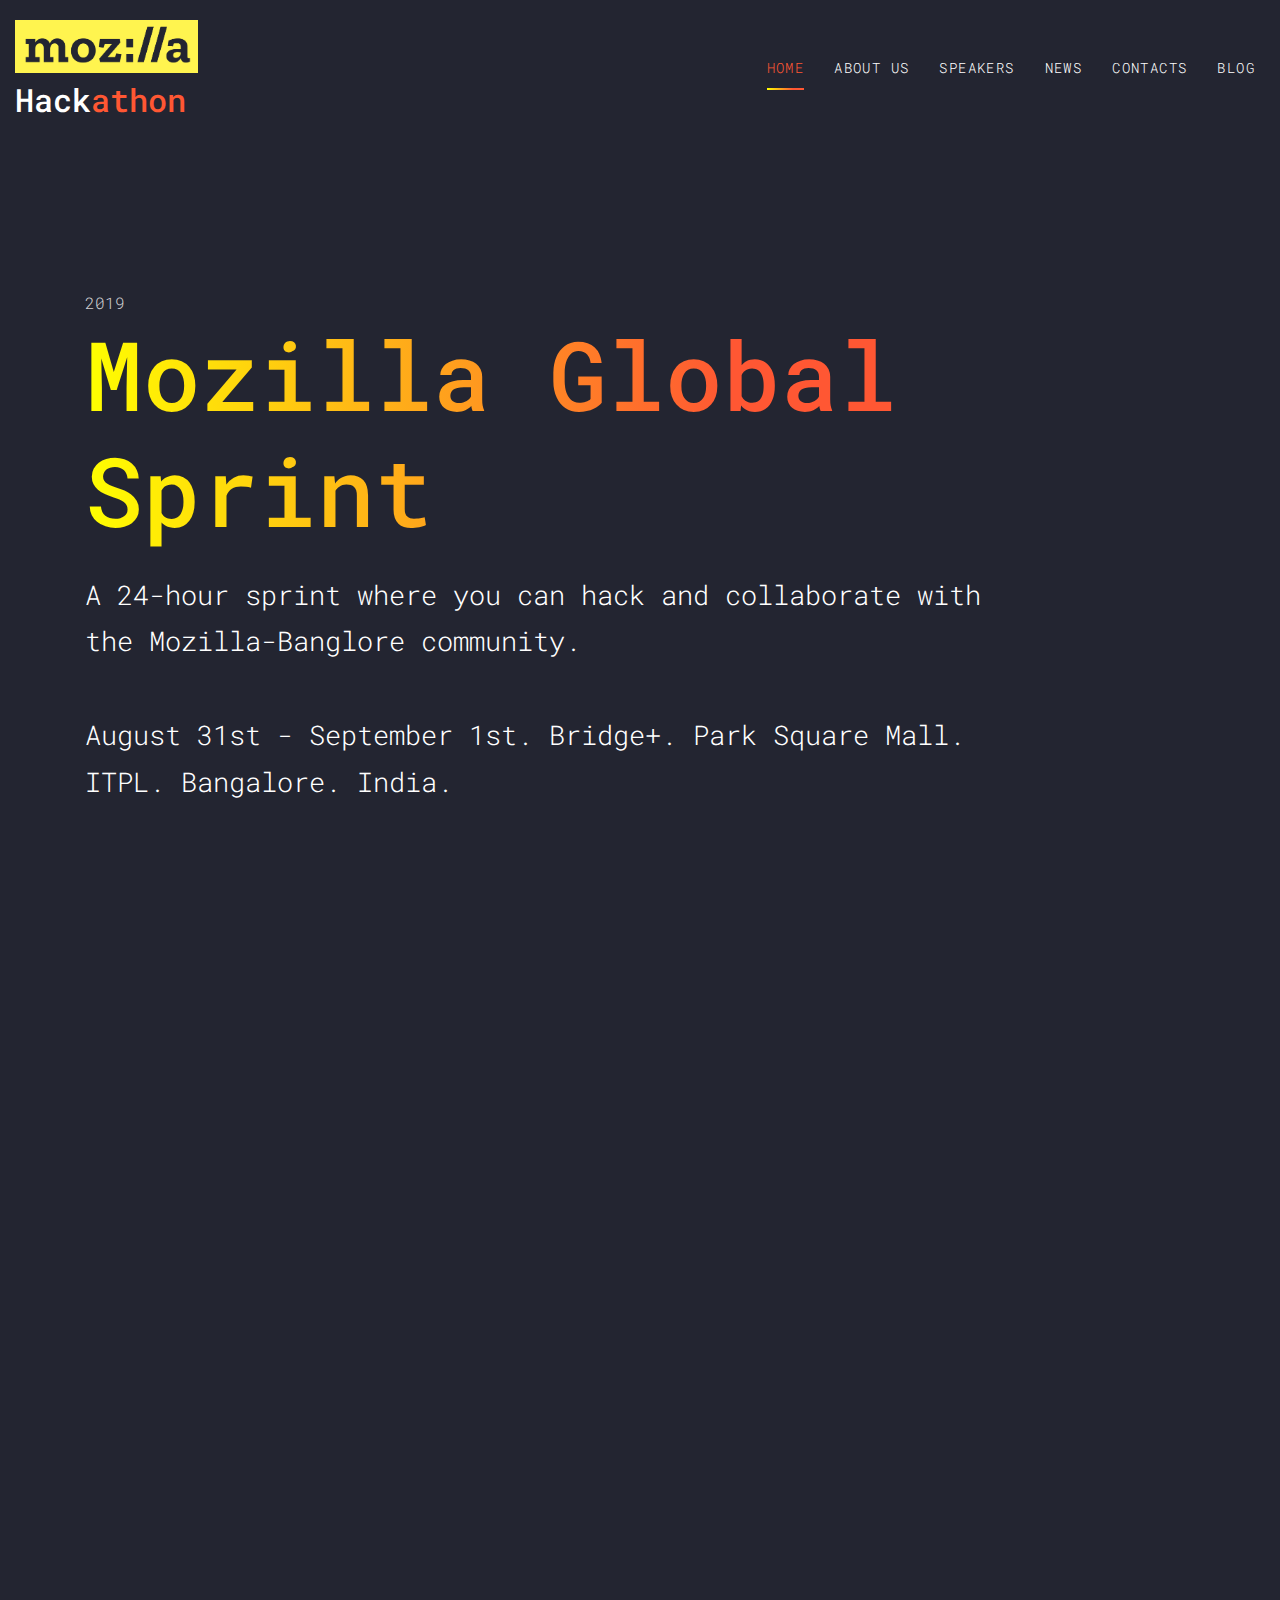
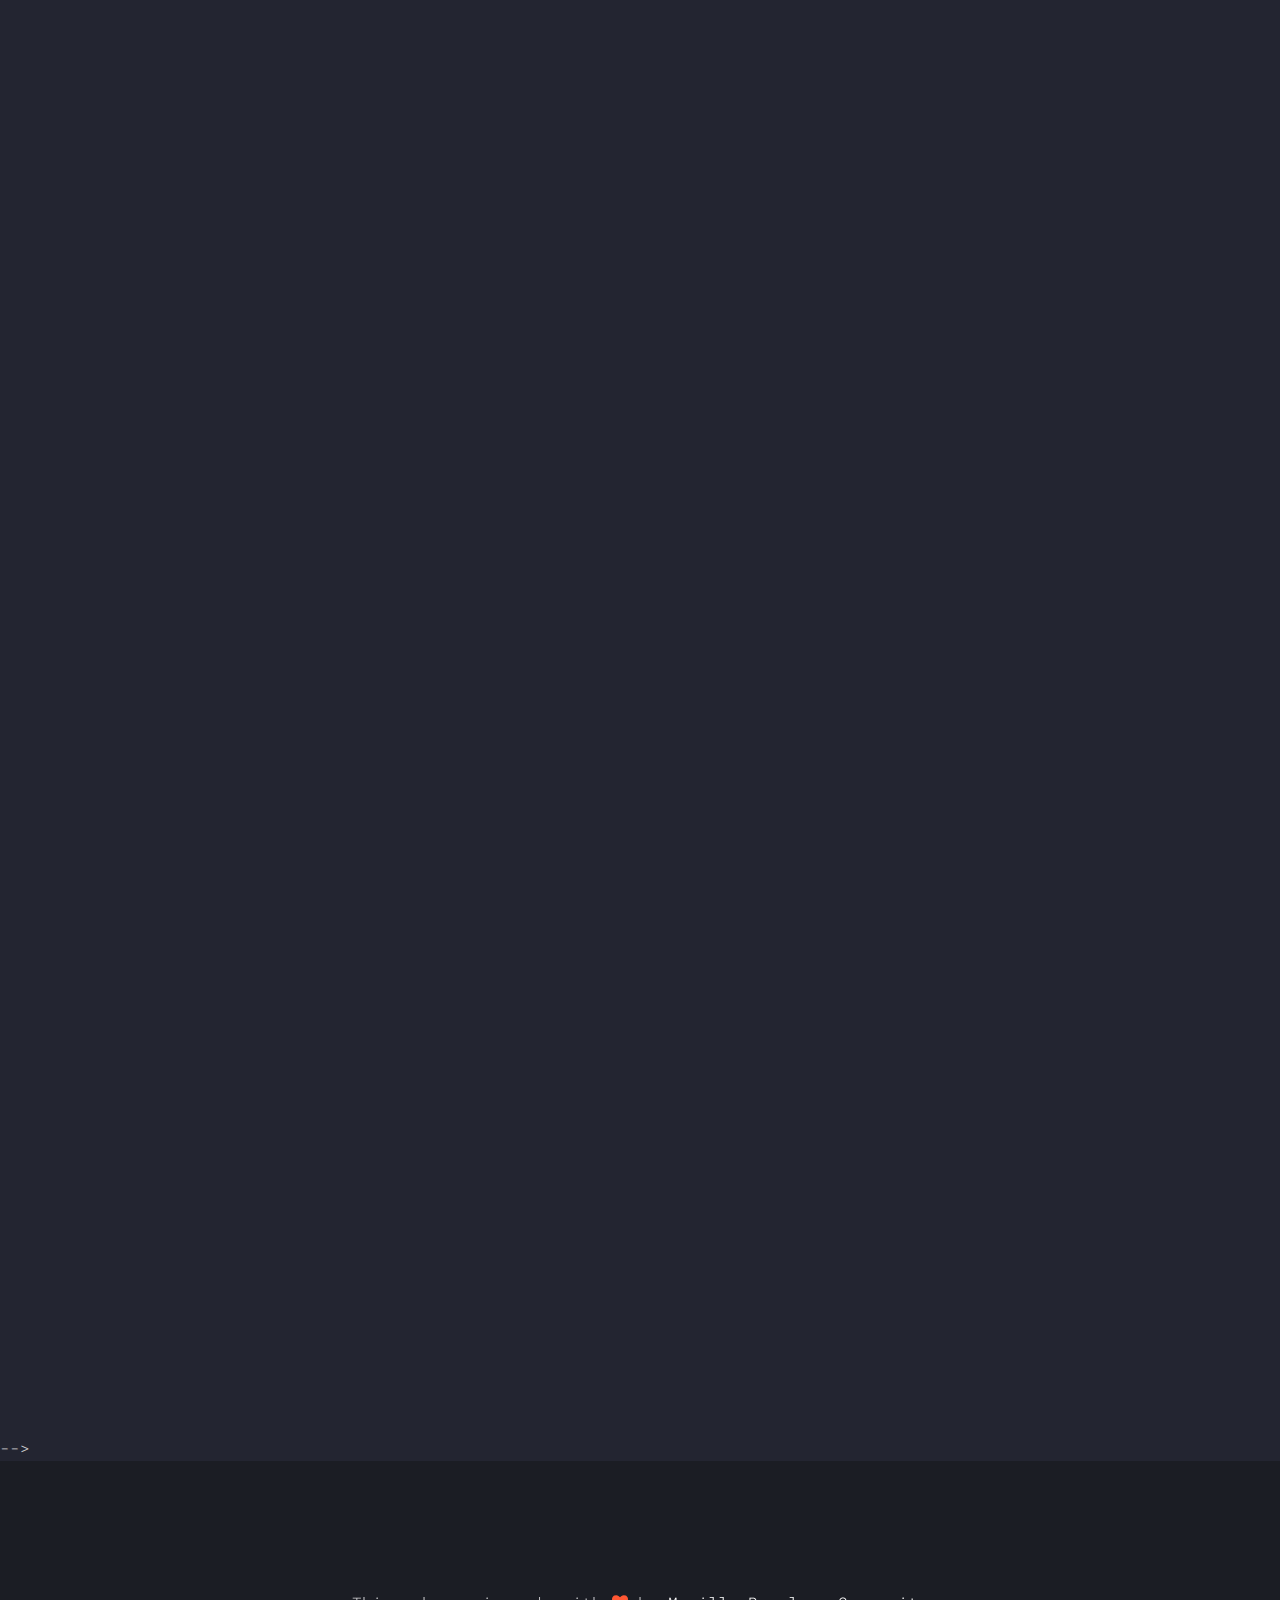
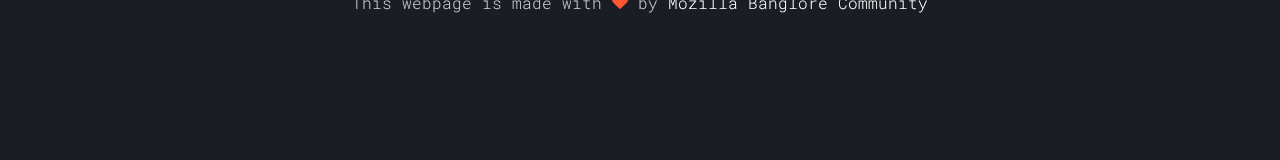
==== index.html @ 9e43b541 "ini" ====
<!DOCTYPE html>
<html lang="en">
  <head>
    <title>Mozilla Global Sprint &mdash; 19</title>
    <meta charset="utf-8">
    <meta name="viewport" content="width=device-width, initial-scale=1, shrink-to-fit=no">

    <link href="https://fonts.googleapis.com/css?family=Roboto+Mono" rel="stylesheet">
    <link rel="stylesheet" href="fonts/icomoon/style.css">
    <link rel="stylesheet" href="css/bootstrap.min.css">
    <link rel="stylesheet" href="css/magnific-popup.css">
    <link rel="stylesheet" href="css/jquery-ui.css">
    <link rel="stylesheet" href="css/owl.carousel.min.css">
    <link rel="stylesheet" href="css/owl.theme.default.min.css">
    <link rel="stylesheet" href="css/bootstrap-datepicker.css">
    <link rel="stylesheet" href="fonts/flaticon/font/flaticon.css">
    <link rel="stylesheet" href="css/aos.css">
    <link rel="icon" href="./images/favicon.png" type="image/png" sizes="16x16">
    <link rel="stylesheet" href="css/style.css">
  </head>
  <body>
  
  <div class="site-wrap">

    <div class="site-mobile-menu">
      <div class="site-mobile-menu-header">
        <div class="site-mobile-menu-close mt-3">
          <span class="icon-close2 js-menu-toggle"></span>
        </div>
      </div>
      <div class="site-mobile-menu-body"></div>
    </div>
    
    <header class="site-navbar py-3" role="banner">
      <div class="container-fluid">
        <div class="row align-items-center">
          <div class="col-11 col-xl-2">
              <h1 class="mb-0"><a href="index.html" class="text-white h2 mb-0"><img src="images/moz-logo2.png" alt="Mozilla" class="img-fluid"> </a></h1>  <h1 class="mb-0"><a href="index.html" class="text-white h2 mb-0">Hack<span class="text-primary">athon</span> </a></h1>
          </div>
          <div class="col-12 col-md-10 d-none d-xl-block">
            <nav class="site-navigation position-relative text-right" role="navigation">
              <ul class="site-menu js-clone-nav mx-auto d-none d-lg-block">
                <li class="active"><a href="index.html">Home</a></li>
                <li><a href="about.html">About Us</a></li>
                <li><a href="speakers.html">Speakers</a></li>
                <li><a href="news.html">News</a></li> 
                <li><a href="contact.html">Contacts</a></li>
                <li><a href="https://medium.com/mozilla-india">Blog</a></li>
              </ul>
            </nav>
          </div>
          <div class="d-inline-block d-xl-none ml-md-0 mr-auto py-3" style="position: relative; top: 3px;"><a href="#" class="site-menu-toggle js-menu-toggle text-white"><span class="icon-menu h3"></span></a></div>
          </div>
        </div>
      </div>
    </header>

    <div class="site-section site-hero">
      <div class="container">
        <div class="row align-items-center">
          <div class="col-md-10">
            <span class="d-block mb-3 caption" data-aos="fade-up" data-aos-delay="100"></span> 2019</span>
            <h1 class="d-block mb-4" data-aos="fade-up" data-aos-delay="200">Mozilla Global Sprint</h1>
            <span class="d-block mb-5 caption" data-aos="fade-up" data-aos-delay="300">A 24-hour sprint where you can hack and collaborate with the Mozilla-Banglore community.</span>
            <span class="d-block mb-5 caption" data-aos="fade-up" data-aos-delay="300">August 31st - September 1st. Bridge+. Park Square Mall. ITPL. Bangalore. India. </a></span>
            <!-- <a href="#" class="btn-custom" data-aos="fade-up" data-aos-delay="400"><span>Buy Tickets</span></a> -->
          </div>
        </div>
      </div>
    </div>

    
    <div class="site-section">
        <div class="container">
          <div class="row mb-5">
            <div class="col-lg-4" data-aos="fade-up" data-aos-delay="100">
              <div class="site-section-heading">
                <h2>About Event</h2>
              </div>
            </div>
            <div class="col-lg-10 mt-5 pl-lg-5" data-aos="fade-up" data-aos-delay="200">
              <br><br><br>
              <p>
                  Mozilla’s annual Global Sprint, a two-day worldwide distributed hackathon for open-source projects, is a great opportunity for communities of all kinds to learn open practices, collaborate, and grow together.   
                  At the Sprint, all are welcome, from every skill level and background — from designers, engineers, and educators to activists, researchers, and artists.</p>
            </div>
          </div>
        </div>
      </div>

    <div class="site-section">
      <div class="container">
        <div class="row mb-5">
          <div class="col-lg-4" data-aos="fade-up" data-aos-delay="100">
            <div class="site-section-heading">
              <h2>Speakers</h2>
            </div>
          </div>
          <div class="col-lg-10 mt-5 pl-lg-5" data-aos="fade-up" data-aos-delay="200">
            <p>Coming Soon.</p>
          </div>
        </div>

        <!-- <div class="row align-items-center speaker">
          <div class="col-lg-6 mb-5 mb-lg-0" data-aos="fade" data-aos-delay="100">
            <img src="images/person_1.jpg" alt="Image" class="img-fluid">
          </div>
          <div class="col-lg-6 ml-auto">
            <h2 class="text-white mb-4 name" data-aos="fade-right" data-aos-delay="200">Emely Peters</h2>
            <div class="bio pl-lg-5">
              <span class="text-uppercase text-primary d-block mb-3" data-aos="fade-right" data-aos-delay="300">Web Designer</span>
              <p class="mb-4" data-aos="fade-right" data-aos-delay="400">Lorem ipsum dolor sit amet consectetur adipisicing elit. Natus error deleniti dolores necessitatibus eligendi. Nesciunt repellendus ab voluptatibus. Minima architecto impedit eaque molestiae dicta quam. Cum ducimus. Culpa distinctio aperiam</p>
              <p data-aos="fade-right" data-aos-delay="500">
                Follow Emely &mdash;
                <a href="#" class="p-2"><span class="icon-facebook"></span></a>
                <a href="#" class="p-2"><span class="icon-twitter"></span></a>
                <a href="#" class="p-2"><span class="icon-github"></span></a>
              </p>
            </div>
          </div>
        </div>

        <div class="row align-items-center speaker">
          <div class="col-lg-6 mb-5 mb-lg-0 order-lg-2" data-aos="fade" data-aos-delay="100">
            <img src="images/person_2.jpg" alt="Image" class="img-fluid">
          </div>
          <div class="col-lg-6 ml-auto order-lg-1">
            <h2 class="text-white mb-4 name" data-aos="fade-left" data-aos-delay="200">Alex Anchor</h2>
            <div class="bio pr-lg-5">
              <span class="text-uppercase text-primary d-block mb-3" data-aos="fade-left" data-aos-delay="300">Web Designer</span>
              <p class="mb-4" data-aos="fade-left" data-aos-delay="400">Lorem ipsum dolor sit amet consectetur adipisicing elit. Natus error deleniti dolores necessitatibus eligendi. Nesciunt repellendus ab voluptatibus. Minima architecto impedit eaque molestiae dicta quam. Cum ducimus. Culpa distinctio aperiam</p>
              <p data-aos="fade-left" data-aos-delay="500">
                Follow Alex &mdash;
                <a href="#" class="p-2"><span class="icon-facebook"></span></a>
                <a href="#" class="p-2"><span class="icon-twitter"></span></a>
                <a href="#" class="p-2"><span class="icon-github"></span></a>
              </p>
            </div>
          </div>
        </div>

        <div class="row align-items-center speaker">
          <div class="col-lg-6 mb-5 mb-lg-0" data-aos="fade" data-aos-delay="100">
            <img src="images/person_3.jpg" alt="Image" class="img-fluid">
          </div>
          <div class="col-lg-6 ml-auto">
            <h2 class="text-white mb-4 name" data-aos="fade-right" data-aos-delay="200">Aaron Thomas</h2>
            <div class="bio pl-lg-5">
              <span class="text-uppercase text-primary d-block mb-3" data-aos="fade-right" data-aos-delay="300">Web Designer</span>
              <p class="mb-4" data-aos="fade-right" data-aos-delay="400">Lorem ipsum dolor sit amet consectetur adipisicing elit. Natus error deleniti dolores necessitatibus eligendi. Nesciunt repellendus ab voluptatibus. Minima architecto impedit eaque molestiae dicta quam. Cum ducimus. Culpa distinctio aperiam</p>
              <p data-aos="fade-right" data-aos-delay="500">
                Follow Aaron &mdash;
                <a href="#" class="p-2"><span class="icon-facebook"></span></a>
                <a href="#" class="p-2"><span class="icon-twitter"></span></a>
                <a href="#" class="p-2"><span class="icon-github"></span></a>
              </p>
            </div>
          </div>
        </div>

      
        <div class="row align-items-center speaker">
          <div class="col-lg-6 mb-5 mb-lg-0 order-lg-2" data-aos="fade" data-aos-delay="100">
            <img src="images/person_4.jpg" alt="Image" class="img-fluid">
          </div>
          <div class="col-lg-6 ml-auto order-lg-1">
            <h2 class="text-white mb-4 name" data-aos="fade-left" data-aos-delay="200">Chris Mathews</h2>
            <div class="bio pr-lg-5">
              <span class="text-uppercase text-primary d-block mb-3" data-aos="fade-left" data-aos-delay="300">Web Designer</span>
              <p class="mb-4" data-aos="fade-left" data-aos-delay="400">Lorem ipsum dolor sit amet consectetur adipisicing elit. Natus error deleniti dolores necessitatibus eligendi. Nesciunt repellendus ab voluptatibus. Minima architecto impedit eaque molestiae dicta quam. Cum ducimus. Culpa distinctio aperiam</p>
              <p data-aos="fade-left" data-aos-delay="500">
                Follow Chris &mdash;
                <a href="#" class="p-2"><span class="icon-facebook"></span></a>
                <a href="#" class="p-2"><span class="icon-twitter"></span></a>
                <a href="#" class="p-2"><span class="icon-github"></span></a>
              </p>
            </div>
          </div>
        </div> -->

        
      </div>
    </div>


    
    <!-- <div class="site-section">
      <div class="container">
        <div class="row mb-5">
          <div class="col-lg-4" data-aos="fade-up">
            <div class="site-section-heading">
              <h2>Programs</h2>
            </div>
          </div>
          <div class="col-lg-6 mt-5 pl-lg-5" data-aos="fade-up" data-aos-delay="100">
            <p>Lorem ipsum dolor sit amet consectetur adipisicing elit. Natus error deleniti dolores necessitatibus eligendi. Nesciunt repellendus ab voluptatibus.</p>
          </div>
        </div>

        <div class="row align-items-stretch program">
          <div class="col-12 border-top border-bottom py-5" data-aos="fade" data-aos-delay="200">
            <div class="row align-items-stretch">
              <div class="col-md-3 text-white mb-3 mb-md-0"><span class="h4">8:00</span> <span>AM</span></div>
              <div class="col-md-9">
                <h2 class="text-white">Design your open source strategy</h2>
                <span>Chris Mathews</span>
              </div>
            </div>
          </div>

          <div class="col-12 border-bottom py-5" data-aos="fade" data-aos-delay="300">
            <div class="row align-items-stretch">
              <div class="col-md-3 text-white mb-3 mb-md-0"><span class="h4">9:30</span> <span>AM</span></div>
              <div class="col-md-9">
                <h2 class="text-white">Design your open source strategy</h2>
                <span>Chris Mathews</span>
              </div>
            </div>
          </div>

          <div class="col-12 border-bottom py-5" data-aos="fade" data-aos-delay="400">
            <div class="row align-items-stretch">
              <div class="col-md-3 text-white mb-3 mb-md-0"><span class="h4">10:30</span> <span>AM</span></div>
              <div class="col-md-9">
                <h2 class="text-white">Design your open source strategy</h2>
                <span>Chris Mathews</span>
              </div>
            </div>
          </div>

          <div class="col-12 border-bottom py-5" data-aos="fade" data-aos-delay="500">
            <div class="row align-items-stretch">
              <div class="col-md-3 text-white mb-3 mb-md-0"><span class="h4">10:45</span> <span>NOON</span></div>
              <div class="col-md-9">
                <h2 class="text-white">Break With Snacks</h2>
              </div>
            </div>
          </div>

          <div class="col-12 border-bottom py-5" data-aos="fade" data-aos-delay="600">
            <div class="row align-items-stretch">
              <div class="col-md-3 text-white mb-3 mb-md-0"><span class="h4">11:30</span> <span>AM</span></div>
              <div class="col-md-9">
                <h2 class="text-white">Design your open source strategy</h2>
                <span>Chris Mathews</span>
              </div>
            </div>
          </div>

          <div class="col-12 border-bottom py-5" data-aos="fade" data-aos-delay="700">
            <div class="row align-items-stretch">
              <div class="col-md-3 text-white mb-3 mb-md-0"><span class="h4">12:00</span> <span>NOON</span></div>
              <div class="col-md-9">
                <h2 class="text-white">Break For Lunch</h2>
              </div>
            </div>
          </div>


        </div>
      </div>
    </div> -->

    <div class="site-section">
      <div class="container">
        <div class="row mb-5">
          <div class="col-lg-4 ">
            <div class="site-section-heading" data-aos="fade-up">
              <h2>Sponsors</h2>
            </div>
          </div>
          <div class="col-lg-10 mt-5 pl-lg-5" data-aos="fade-up" data-aos-delay="100">
            <p>Coming Soon. Wish to sponser? Fill the form below.</p>
          </div>
        </div>
        <!-- <div class="row mb-5">
          <div class="col-md-6 col-lg-4 mb-5 mb-lg-0" data-aos="fade" data-aos-delay="200">
            <img src="images/logo_1.png" alt="Image" class="img-fluid">
          </div>
          <div class="col-md-6 col-lg-4 mb-5 mb-lg-0" data-aos="fade" data-aos-delay="300">
            <img src="images/logo_2.png" alt="Image" class="img-fluid">
          </div>
          <div class="col-md-6 col-lg-4 mb-5 mb-lg-0" data-aos="fade" data-aos-delay="400">
            <img src="images/logo_3.png" alt="Image" class="img-fluid">
          </div>

          <div class="col-md-6 col-lg-4 mb-5 mb-lg-0" data-aos="fade" data-aos-delay="500">
            <img src="images/logo_4.png" alt="Image" class="img-fluid">
          </div>
          <div class="col-md-6 col-lg-4 mb-5 mb-lg-0" data-aos="fade" data-aos-delay="600">
            <img src="images/logo_5.png" alt="Image" class="img-fluid">
          </div>
          <div class="col-md-6 col-lg-4 mb-5 mb-lg-0" data-aos="fade" data-aos-delay="700">
            <img src="images/logo_6.png" alt="Image" class="img-fluid">
          </div> -->

        </div>

        <div class="row" data-aos="fade-up" data-aos-delay="500">
          <div class="col-12 text-center pt-5">
            <a href="" class="btn-custom" data-aos="fade-up" data-aos-delay="800"><span>Coming Soon!</span></a>
          </div>
        </div>
      </div>
    </div>

    <!-- <div class="site-section">
      <div class="container">
        <div class="row mb-5">
          <div class="col-lg-4 ">
            <div class="site-section-heading" data-aos="fade-up">
              <h2>Volunteer</h2>
            </div>
          </div>
          <div class="col-lg-10 mt-5 pl-lg-5" data-aos="fade-up" data-aos-delay="100">
            <p>Interested in volunteering? Just fill the form.</p>
          </div>
        </div>
        <!-- <div class="row mb-5">
          <div class="col-md-6 col-lg-4 mb-5 mb-lg-0" data-aos="fade" data-aos-delay="200">
            <img src="images/logo_1.png" alt="Image" class="img-fluid">
          </div>
          <div class="col-md-6 col-lg-4 mb-5 mb-lg-0" data-aos="fade" data-aos-delay="300">
            <img src="images/logo_2.png" alt="Image" class="img-fluid">
          </div>
          <div class="col-md-6 col-lg-4 mb-5 mb-lg-0" data-aos="fade" data-aos-delay="400">
            <img src="images/logo_3.png" alt="Image" class="img-fluid">
          </div>

          <div class="col-md-6 col-lg-4 mb-5 mb-lg-0" data-aos="fade" data-aos-delay="500">
            <img src="images/logo_4.png" alt="Image" class="img-fluid">
          </div>
          <div class="col-md-6 col-lg-4 mb-5 mb-lg-0" data-aos="fade" data-aos-delay="600">
            <img src="images/logo_5.png" alt="Image" class="img-fluid">
          </div>
          <div class="col-md-6 col-lg-4 mb-5 mb-lg-0" data-aos="fade" data-aos-delay="700">
            <img src="images/logo_6.png" alt="Image" class="img-fluid">
          </div> -->

        </div>

        <div class="row" data-aos="fade-up" data-aos-delay="500">
          <div class="col-12 text-center pt-5">
            <a href="https://www.cognitoforms.com/IIITHyderabad2/VolunteerFormInternetHealthSprint19" class="btn-custom" data-aos="fade-up" data-aos-delay="800"><span>Be a Volunteer</span></a>
          </div>
        </div>
      </div>
    </div> -->
    <!-- <div class="site-section">
      <div class="container">
        <div class="row mb-5">
          <div class="col-lg-4">
            <div class="site-section-heading" data-aos="fade-up">
              <h2>News</h2>
            </div>
          </div>
          <div class="col-lg-6 mt-5 pl-lg-5" data-aos="fade-up" data-aos-delay="100">
            <p>Lorem ipsum dolor sit amet consectetur adipisicing elit. Natus error deleniti dolores necessitatibus eligendi. Nesciunt repellendus ab voluptatibus.</p>
          </div>
        </div>

        <div class="row mb-5">
          <div class="col-md-6 col-lg-4 mb-5 mb-lg-0 blog-entry"  data-aos="fade-up" data-aos-delay="200">
            <a href="#" class="d-block mb-4">
              <img src="images/person_1.jpg" alt="Image" class="img-fluid"> 
            </a>
            <h2 class="mb-4"><a href="#">Design your open source strategy</a></h2>
            <div class="mb-4 post-meta d-flex align-items-center">
              <div class="mr-2"><img src="images/person_1.jpg" alt="Image" class="img-fluid"></div>
              <div><span>By <a href="#">Emely Peters</a></span> &mdash; <span>Sep. 10, 2019</span></div> 
            </div>
            <p>Lorem ipsum dolor sit amet consectetur adipisicing elit. Natus error deleniti dolores necessitatibus eligendi. Nesciunt repellendus ab voluptatibus.
          </div>

          <div class="col-md-6 col-lg-4 mb-5 mb-lg-0 blog-entry" data-aos="fade-up" data-aos-delay="300">
            <a href="#" class="d-block mb-4">
              <img src="images/person_1.jpg" alt="Image" class="img-fluid"> 
            </a>
            <h2 class="mb-4"><a href="#">Design your open source strategy</a></h2>
            <div class="mb-4 post-meta d-flex align-items-center">
              <div class="mr-2"><img src="images/person_1.jpg" alt="Image" class="img-fluid"></div>
              <div><span>By <a href="#">Emely Peters</a></span> &mdash; <span>Sep. 10, 2019</span></div> 
            </div>
            <p>Lorem ipsum dolor sit amet consectetur adipisicing elit. Natus error deleniti dolores necessitatibus eligendi. Nesciunt repellendus ab voluptatibus.
          </div>

          <div class="col-md-6 col-lg-4 mb-5 mb-lg-0 blog-entry" data-aos="fade-up" data-aos-delay="400">
            <a href="#" class="d-block mb-4">
              <img src="images/person_1.jpg" alt="Image" class="img-fluid"> 
            </a>
            <h2 class="mb-4"><a href="#">Design your open source strategy</a></h2>
            <div class="mb-4 post-meta d-flex align-items-center">
              <div class="mr-2"><img src="images/person_1.jpg" alt="Image" class="img-fluid"></div>
              <div><span>By <a href="#">Emely Peters</a></span> &mdash; <span>Sep. 10, 2019</span></div> 
            </div>
            <p>Lorem ipsum dolor sit amet consectetur adipisicing elit. Natus error deleniti dolores necessitatibus eligendi. Nesciunt repellendus ab voluptatibus.
          </div>

        </div>
        <div class="row" data-aos="fade-up" data-aos-delay="500">
          <div class="col-12 text-center">
            <a href="#" class="btn-custom" data-aos="fade-up" data-aos-delay="400"><span>More Blog Posts</span></a>
          </div>
        </div>
      </div>
    </div> -->
      
    <footer class="site-footer">
      <!-- <div class="container">
        <div class="row mb-5">
          <div class="col-md-4">
            <h2 class="footer-heading text-uppercase mb-4">About Event</h2>
            <p>Lorem ipsum dolor sit amet consectetur adipisicing elit aliquid quibusdam fugit architecto.</p>
          </div>
          <div class="col-md-3 ml-auto">
            <h2 class="footer-heading text-uppercase mb-4">Quick Links</h2>
            <ul class="list-unstyled">
              <li><a href="#">About Us</a></li>
              <li><a href="#">Speakers</a></li>
              <li><a href="#">Gallery</a></li>
              <li><a href="#">Contact Us</a></li>
            </ul>
          </div>
          <div class="col-md-4">
            <h2 class="footer-heading text-uppercase mb-4">Connect with Us</h2>
            <p>
              <a href="#" class="p-2 pl-0"><span class="icon-facebook"></span></a>
              <a href="#" class="p-2"><span class="icon-twitter"></span></a>
              <a href="#" class="p-2"><span class="icon-youtube"></span></a>
              <a href="#" class="p-2"><span class="icon-instagram"></span></a>
            </p>
          </div>
        </div> -->
        <!-- <div class="row">
           -->
            <div class="col-md-12 text-center">
              <p>
               This webpage is made with <i class="icon-heart text-primary" aria-hidden="true"></i> by <a href="https://t.me/moztsap" target="_blank" >Mozilla Banglore Community</a>
              </p>

          </div>
        <!-- </div>
      </div> -->
    </footer>
    
  </div>

  <script src="js/jquery-3.3.1.min.js"></script>
  <script src="js/jquery-migrate-3.0.1.min.js"></script>
  <script src="js/jquery-ui.js"></script>
  <script src="js/popper.min.js"></script>
  <script src="js/bootstrap.min.js"></script>
  <script src="js/owl.carousel.min.js"></script>
  <script src="js/jquery.stellar.min.js"></script>
  <script src="js/jquery.countdown.min.js"></script>
  <script src="js/jquery.magnific-popup.min.js"></script>
  <script src="js/bootstrap-datepicker.min.js"></script>
  <script src="js/aos.js"></script>
  <script src="js/main.js"></script>
    
  </body>
</html>
---- fonts/icomoon/style.css ----
@font-face {
  font-family: 'icomoon';
  src:  url('fonts/icomoon.eot?10si43');
  src:  url('fonts/icomoon.eot?10si43#iefix') format('embedded-opentype'),
    url('fonts/icomoon.ttf?10si43') format('truetype'),
    url('fonts/icomoon.woff?10si43') format('woff'),
    url('fonts/icomoon.svg?10si43#icomoon') format('svg');
  font-weight: normal;
  font-style: normal;
}

[class^="icon-"], [class*=" icon-"] {
  /* use !important to prevent issues with browser extensions that change fonts */
  font-family: 'icomoon' !important;
  speak: none;
  font-style: normal;
  font-weight: normal;
  font-variant: normal;
  text-transform: none;
  line-height: 1;

  /* Better Font Rendering =========== */
  -webkit-font-smoothing: antialiased;
  -moz-osx-font-smoothing: grayscale;
}

.icon-asterisk:before {
  content: "\f069";
}
.icon-plus:before {
  content: "\f067";
}
.icon-question:before {
  content: "\f128";
}
.icon-minus:before {
  content: "\f068";
}
.icon-glass:before {
  content: "\f000";
}
.icon-music:before {
  content: "\f001";
}
.icon-search:before {
  content: "\f002";
}
.icon-envelope-o:before {
  content: "\f003";
}
.icon-heart:before {
  content: "\f004";
}
.icon-star:before {
  content: "\f005";
}
.icon-star-o:before {
  content: "\f006";
}
.icon-user:before {
  content: "\f007";
}
.icon-film:before {
  content: "\f008";
}
.icon-th-large:before {
  content: "\f009";
}
.icon-th:before {
  content: "\f00a";
}
.icon-th-list:before {
  content: "\f00b";
}
.icon-check:before {
  content: "\f00c";
}
.icon-close:before {
  content: "\f00d";
}
.icon-remove:before {
  content: "\f00d";
}
.icon-times:before {
  content: "\f00d";
}
.icon-search-plus:before {
  content: "\f00e";
}
.icon-search-minus:before {
  content: "\f010";
}
.icon-power-off:before {
  content: "\f011";
}
.icon-signal:before {
  content: "\f012";
}
.icon-cog:before {
  content: "\f013";
}
.icon-gear:before {
  content: "\f013";
}
.icon-trash-o:before {
  content: "\f014";
}
.icon-home:before {
  content: "\f015";
}
.icon-file-o:before {
  content: "\f016";
}
.icon-clock-o:before {
  content: "\f017";
}
.icon-road:before {
  content: "\f018";
}
.icon-download:before {
  content: "\f019";
}
.icon-arrow-circle-o-down:before {
  content: "\f01a";
}
.icon-arrow-circle-o-up:before {
  content: "\f01b";
}
.icon-inbox:before {
  content: "\f01c";
}
.icon-play-circle-o:before {
  content: "\f01d";
}
.icon-repeat:before {
  content: "\f01e";
}
.icon-rotate-right:before {
  content: "\f01e";
}
.icon-refresh:before {
  content: "\f021";
}
.icon-list-alt:before {
  content: "\f022";
}
.icon-lock:before {
  content: "\f023";
}
.icon-flag:before {
  content: "\f024";
}
.icon-headphones:before {
  content: "\f025";
}
.icon-volume-off:before {
  content: "\f026";
}
.icon-volume-down:before {
  content: "\f027";
}
.icon-volume-up:before {
  content: "\f028";
}
.icon-qrcode:before {
  content: "\f029";
}
.icon-barcode:before {
  content: "\f02a";
}
.icon-tag:before {
  content: "\f02b";
}
.icon-tags:before {
  content: "\f02c";
}
.icon-book:before {
  content: "\f02d";
}
.icon-bookmark:before {
  content: "\f02e";
}
.icon-print:before {
  content: "\f02f";
}
.icon-camera:before {
  content: "\f030";
}
.icon-font:before {
  content: "\f031";
}
.icon-bold:before {
  content: "\f032";
}
.icon-italic:before {
  content: "\f033";
}
.icon-text-height:before {
  content: "\f034";
}
.icon-text-width:before {
  content: "\f035";
}
.icon-align-left:before {
  content: "\f036";
}
.icon-align-center:before {
  content: "\f037";
}
.icon-align-right:before {
  content: "\f038";
}
.icon-align-justify:before {
  content: "\f039";
}
.icon-list:before {
  content: "\f03a";
}
.icon-dedent:before {
  content: "\f03b";
}
.icon-outdent:before {
  content: "\f03b";
}
.icon-indent:before {
  content: "\f03c";
}
.icon-video-camera:before {
  content: "\f03d";
}
.icon-image:before {
  content: "\f03e";
}
.icon-photo:before {
  content: "\f03e";
}
.icon-picture-o:before {
  content: "\f03e";
}
.icon-pencil:before {
  content: "\f040";
}
.icon-map-marker:before {
  content: "\f041";
}
.icon-adjust:before {
  content: "\f042";
}
.icon-tint:before {
  content: "\f043";
}
.icon-edit:before {
  content: "\f044";
}
.icon-pencil-square-o:before {
  content: "\f044";
}
.icon-share-square-o:before {
  content: "\f045";
}
.icon-check-square-o:before {
  content: "\f046";
}
.icon-arrows:before {
  content: "\f047";
}
.icon-step-backward:before {
  content: "\f048";
}
.icon-fast-backward:before {
  content: "\f049";
}
.icon-backward:before {
  content: "\f04a";
}
.icon-play:before {
  content: "\f04b";
}
.icon-pause:before {
  content: "\f04c";
}
.icon-stop:before {
  content: "\f04d";
}
.icon-forward:before {
  content: "\f04e";
}
.icon-fast-forward:before {
  content: "\f050";
}
.icon-step-forward:before {
  content: "\f051";
}
.icon-eject:before {
  content: "\f052";
}
.icon-chevron-left:before {
  content: "\f053";
}
.icon-chevron-right:before {
  content: "\f054";
}
.icon-plus-circle:before {
  content: "\f055";
}
.icon-minus-circle:before {
  content: "\f056";
}
.icon-times-circle:before {
  content: "\f057";
}
.icon-check-circle:before {
  content: "\f058";
}
.icon-question-circle:before {
  content: "\f059";
}
.icon-info-circle:before {
  content: "\f05a";
}
.icon-crosshairs:before {
  content: "\f05b";
}
.icon-times-circle-o:before {
  content: "\f05c";
}
.icon-check-circle-o:before {
  content: "\f05d";
}
.icon-ban:before {
  content: "\f05e";
}
.icon-arrow-left:before {
  content: "\f060";
}
.icon-arrow-right:before {
  content: "\f061";
}
.icon-arrow-up:before {
  content: "\f062";
}
.icon-arrow-down:before {
  content: "\f063";
}
.icon-mail-forward:before {
  content: "\f064";
}
.icon-share:before {
  content: "\f064";
}
.icon-expand:before {
  content: "\f065";
}
.icon-compress:before {
  content: "\f066";
}
.icon-exclamation-circle:before {
  content: "\f06a";
}
.icon-gift:before {
  content: "\f06b";
}
.icon-leaf:before {
  content: "\f06c";
}
.icon-fire:before {
  content: "\f06d";
}
.icon-eye:before {
  content: "\f06e";
}
.icon-eye-slash:before {
  content: "\f070";
}
.icon-exclamation-triangle:before {
  content: "\f071";
}
.icon-warning:before {
  content: "\f071";
}
.icon-plane:before {
  content: "\f072";
}
.icon-calendar:before {
  content: "\f073";
}
.icon-random:before {
  content: "\f074";
}
.icon-comment:before {
  content: "\f075";
}
.icon-magnet:before {
  content: "\f076";
}
.icon-chevron-up:before {
  content: "\f077";
}
.icon-chevron-down:before {
  content: "\f078";
}
.icon-retweet:before {
  content: "\f079";
}
.icon-shopping-cart:before {
  content: "\f07a";
}
.icon-folder:before {
  content: "\f07b";
}
.icon-folder-open:before {
  content: "\f07c";
}
.icon-arrows-v:before {
  content: "\f07d";
}
.icon-arrows-h:before {
  content: "\f07e";
}
.icon-bar-chart:before {
  content: "\f080";
}
.icon-bar-chart-o:before {
  content: "\f080";
}
.icon-twitter-square:before {
  content: "\f081";
}
.icon-facebook-square:before {
  content: "\f082";
}
.icon-camera-retro:before {
  content: "\f083";
}
.icon-key:before {
  content: "\f084";
}
.icon-cogs:before {
  content: "\f085";
}
.icon-gears:before {
  content: "\f085";
}
.icon-comments:before {
  content: "\f086";
}
.icon-thumbs-o-up:before {
  content: "\f087";
}
.icon-thumbs-o-down:before {
  content: "\f088";
}
.icon-star-half:before {
  content: "\f089";
}
.icon-heart-o:before {
  content: "\f08a";
}
.icon-sign-out:before {
  content: "\f08b";
}
.icon-linkedin-square:before {
  content: "\f08c";
}
.icon-thumb-tack:before {
  content: "\f08d";
}
.icon-external-link:before {
  content: "\f08e";
}
.icon-sign-in:before {
  content: "\f090";
}
.icon-trophy:before {
  content: "\f091";
}
.icon-github-square:before {
  content: "\f092";
}
.icon-upload:before {
  content: "\f093";
}
.icon-lemon-o:before {
  content: "\f094";
}
.icon-phone:before {
  content: "\f095";
}
.icon-square-o:before {
  content: "\f096";
}
.icon-bookmark-o:before {
  content: "\f097";
}
.icon-phone-square:before {
  content: "\f098";
}
.icon-twitter:before {
  content: "\f099";
}
.icon-facebook:before {
  content: "\f09a";
}
.icon-facebook-f:before {
  content: "\f09a";
}
.icon-github:before {
  content: "\f09b";
}
.icon-unlock:before {
  content: "\f09c";
}
.icon-credit-card:before {
  content: "\f09d";
}
.icon-feed:before {
  content: "\f09e";
}
.icon-rss:before {
  content: "\f09e";
}
.icon-hdd-o:before {
  content: "\f0a0";
}
.icon-bullhorn:before {
  content: "\f0a1";
}
.icon-bell-o:before {
  content: "\f0a2";
}
.icon-certificate:before {
  content: "\f0a3";
}
.icon-hand-o-right:before {
  content: "\f0a4";
}
.icon-hand-o-left:before {
  content: "\f0a5";
}
.icon-hand-o-up:before {
  content: "\f0a6";
}
.icon-hand-o-down:before {
  content: "\f0a7";
}
.icon-arrow-circle-left:before {
  content: "\f0a8";
}
.icon-arrow-circle-right:before {
  content: "\f0a9";
}
.icon-arrow-circle-up:before {
  content: "\f0aa";
}
.icon-arrow-circle-down:before {
  content: "\f0ab";
}
.icon-globe:before {
  content: "\f0ac";
}
.icon-wrench:before {
  content: "\f0ad";
}
.icon-tasks:before {
  content: "\f0ae";
}
.icon-filter:before {
  content: "\f0b0";
}
.icon-briefcase:before {
  content: "\f0b1";
}
.icon-arrows-alt:before {
  content: "\f0b2";
}
.icon-group:before {
  content: "\f0c0";
}
.icon-users:before {
  content: "\f0c0";
}
.icon-chain:before {
  content: "\f0c1";
}
.icon-link:before {
  content: "\f0c1";
}
.icon-cloud:before {
  content: "\f0c2";
}
.icon-flask:before {
  content: "\f0c3";
}
.icon-cut:before {
  content: "\f0c4";
}
.icon-scissors:before {
  content: "\f0c4";
}
.icon-copy:before {
  content: "\f0c5";
}
.icon-files-o:before {
  content: "\f0c5";
}
.icon-paperclip:before {
  content: "\f0c6";
}
.icon-floppy-o:before {
  content: "\f0c7";
}
.icon-save:before {
  content: "\f0c7";
}
.icon-square:before {
  content: "\f0c8";
}
.icon-bars:before {
  content: "\f0c9";
}
.icon-navicon:before {
  content: "\f0c9";
}
.icon-reorder:before {
  content: "\f0c9";
}
.icon-list-ul:before {
  content: "\f0ca";
}
.icon-list-ol:before {
  content: "\f0cb";
}
.icon-strikethrough:before {
  content: "\f0cc";
}
.icon-underline:before {
  content: "\f0cd";
}
.icon-table:before {
  content: "\f0ce";
}
.icon-magic:before {
  content: "\f0d0";
}
.icon-truck:before {
  content: "\f0d1";
}
.icon-pinterest:before {
  content: "\f0d2";
}
.icon-pinterest-square:before {
  content: "\f0d3";
}
.icon-google-plus-square:before {
  content: "\f0d4";
}
.icon-google-plus:before {
  content: "\f0d5";
}
.icon-money:before {
  content: "\f0d6";
}
.icon-caret-down:before {
  content: "\f0d7";
}
.icon-caret-up:before {
  content: "\f0d8";
}
.icon-caret-left:before {
  content: "\f0d9";
}
.icon-caret-right:before {
  content: "\f0da";
}
.icon-columns:before {
  content: "\f0db";
}
.icon-sort:before {
  content: "\f0dc";
}
.icon-unsorted:before {
  content: "\f0dc";
}
.icon-sort-desc:before {
  content: "\f0dd";
}
.icon-sort-down:before {
  content: "\f0dd";
}
.icon-sort-asc:before {
  content: "\f0de";
}
.icon-sort-up:before {
  content: "\f0de";
}
.icon-envelope:before {
  content: "\f0e0";
}
.icon-linkedin:before {
  content: "\f0e1";
}
.icon-rotate-left:before {
  content: "\f0e2";
}
.icon-undo:before {
  content: "\f0e2";
}
.icon-gavel:before {
  content: "\f0e3";
}
.icon-legal:before {
  content: "\f0e3";
}
.icon-dashboard:before {
  content: "\f0e4";
}
.icon-tachometer:before {
  content: "\f0e4";
}
.icon-comment-o:before {
  content: "\f0e5";
}
.icon-comments-o:before {
  content: "\f0e6";
}
.icon-bolt:before {
  content: "\f0e7";
}
.icon-flash:before {
  content: "\f0e7";
}
.icon-sitemap:before {
  content: "\f0e8";
}
.icon-umbrella:before {
  content: "\f0e9";
}
.icon-clipboard:before {
  content: "\f0ea";
}
.icon-paste:before {
  content: "\f0ea";
}
.icon-lightbulb-o:before {
  content: "\f0eb";
}
.icon-exchange:before {
  content: "\f0ec";
}
.icon-cloud-download:before {
  content: "\f0ed";
}
.icon-cloud-upload:before {
  content: "\f0ee";
}
.icon-user-md:before {
  content: "\f0f0";
}
.icon-stethoscope:before {
  content: "\f0f1";
}
.icon-suitcase:before {
  content: "\f0f2";
}
.icon-bell:before {
  content: "\f0f3";
}
.icon-coffee:before {
  content: "\f0f4";
}
.icon-cutlery:before {
  content: "\f0f5";
}
.icon-file-text-o:before {
  content: "\f0f6";
}
.icon-building-o:before {
  content: "\f0f7";
}
.icon-hospital-o:before {
  content: "\f0f8";
}
.icon-ambulance:before {
  content: "\f0f9";
}
.icon-medkit:before {
  content: "\f0fa";
}
.icon-fighter-jet:before {
  content: "\f0fb";
}
.icon-beer:before {
  content: "\f0fc";
}
.icon-h-square:before {
  content: "\f0fd";
}
.icon-plus-square:before {
  content: "\f0fe";
}
.icon-angle-double-left:before {
  content: "\f100";
}
.icon-angle-double-right:before {
  content: "\f101";
}
.icon-angle-double-up:before {
  content: "\f102";
}
.icon-angle-double-down:before {
  content: "\f103";
}
.icon-angle-left:before {
  content: "\f104";
}
.icon-angle-right:before {
  content: "\f105";
}
.icon-angle-up:before {
  content: "\f106";
}
.icon-angle-down:before {
  content: "\f107";
}
.icon-desktop:before {
  content: "\f108";
}
.icon-laptop:before {
  content: "\f109";
}
.icon-tablet:before {
  content: "\f10a";
}
.icon-mobile:before {
  content: "\f10b";
}
.icon-mobile-phone:before {
  content: "\f10b";
}
.icon-circle-o:before {
  content: "\f10c";
}
.icon-quote-left:before {
  content: "\f10d";
}
.icon-quote-right:before {
  content: "\f10e";
}
.icon-spinner:before {
  content: "\f110";
}
.icon-circle:before {
  content: "\f111";
}
.icon-mail-reply:before {
  content: "\f112";
}
.icon-reply:before {
  content: "\f112";
}
.icon-github-alt:before {
  content: "\f113";
}
.icon-folder-o:before {
  content: "\f114";
}
.icon-folder-open-o:before {
  content: "\f115";
}
.icon-smile-o:before {
  content: "\f118";
}
.icon-frown-o:before {
  content: "\f119";
}
.icon-meh-o:before {
  content: "\f11a";
}
.icon-gamepad:before {
  content: "\f11b";
}
.icon-keyboard-o:before {
  content: "\f11c";
}
.icon-flag-o:before {
  content: "\f11d";
}
.icon-flag-checkered:before {
  content: "\f11e";
}
.icon-terminal:before {
  content: "\f120";
}
.icon-code:before {
  content: "\f121";
}
.icon-mail-reply-all:before {
  content: "\f122";
}
.icon-reply-all:before {
  content: "\f122";
}
.icon-star-half-empty:before {
  content: "\f123";
}
.icon-star-half-full:before {
  content: "\f123";
}
.icon-star-half-o:before {
  content: "\f123";
}
.icon-location-arrow:before {
  content: "\f124";
}
.icon-crop:before {
  content: "\f125";
}
.icon-code-fork:before {
  content: "\f126";
}
.icon-chain-broken:before {
  content: "\f127";
}
.icon-unlink:before {
  content: "\f127";
}
.icon-info:before {
  content: "\f129";
}
.icon-exclamation:before {
  content: "\f12a";
}
.icon-superscript:before {
  content: "\f12b";
}
.icon-subscript:before {
  content: "\f12c";
}
.icon-eraser:before {
  content: "\f12d";
}
.icon-puzzle-piece:before {
  content: "\f12e";
}
.icon-microphone:before {
  content: "\f130";
}
.icon-microphone-slash:before {
  content: "\f131";
}
.icon-shield:before {
  content: "\f132";
}
.icon-calendar-o:before {
  content: "\f133";
}
.icon-fire-extinguisher:before {
  content: "\f134";
}
.icon-rocket:before {
  content: "\f135";
}
.icon-maxcdn:before {
  content: "\f136";
}
.icon-chevron-circle-left:before {
  content: "\f137";
}
.icon-chevron-circle-right:before {
  content: "\f138";
}
.icon-chevron-circle-up:before {
  content: "\f139";
}
.icon-chevron-circle-down:before {
  content: "\f13a";
}
.icon-html5:before {
  content: "\f13b";
}
.icon-css3:before {
  content: "\f13c";
}
.icon-anchor:before {
  content: "\f13d";
}
.icon-unlock-alt:before {
  content: "\f13e";
}
.icon-bullseye:before {
  content: "\f140";
}
.icon-ellipsis-h:before {
  content: "\f141";
}
.icon-ellipsis-v:before {
  content: "\f142";
}
.icon-rss-square:before {
  content: "\f143";
}
.icon-play-circle:before {
  content: "\f144";
}
.icon-ticket:before {
  content: "\f145";
}
.icon-minus-square:before {
  content: "\f146";
}
.icon-minus-square-o:before {
  content: "\f147";
}
.icon-level-up:before {
  content: "\f148";
}
.icon-level-down:before {
  content: "\f149";
}
.icon-check-square:before {
  content: "\f14a";
}
.icon-pencil-square:before {
  content: "\f14b";
}
.icon-external-link-square:before {
  content: "\f14c";
}
.icon-share-square:before {
  content: "\f14d";
}
.icon-compass:before {
  content: "\f14e";
}
.icon-caret-square-o-down:before {
  content: "\f150";
}
.icon-toggle-down:before {
  content: "\f150";
}
.icon-caret-square-o-up:before {
  content: "\f151";
}
.icon-toggle-up:before {
  content: "\f151";
}
.icon-caret-square-o-right:before {
  content: "\f152";
}
.icon-toggle-right:before {
  content: "\f152";
}
.icon-eur:before {
  content: "\f153";
}
.icon-euro:before {
  content: "\f153";
}
.icon-gbp:before {
  content: "\f154";
}
.icon-dollar:before {
  content: "\f155";
}
.icon-usd:before {
  content: "\f155";
}
.icon-inr:before {
  content: "\f156";
}
.icon-rupee:before {
  content: "\f156";
}
.icon-cny:before {
  content: "\f157";
}
.icon-jpy:before {
  content: "\f157";
}
.icon-rmb:before {
  content: "\f157";
}
.icon-yen:before {
  content: "\f157";
}
.icon-rouble:before {
  content: "\f158";
}
.icon-rub:before {
  content: "\f158";
}
.icon-ruble:before {
  content: "\f158";
}
.icon-krw:before {
  content: "\f159";
}
.icon-won:before {
  content: "\f159";
}
.icon-bitcoin:before {
  content: "\f15a";
}
.icon-btc:before {
  content: "\f15a";
}
.icon-file:before {
  content: "\f15b";
}
.icon-file-text:before {
  content: "\f15c";
}
.icon-sort-alpha-asc:before {
  content: "\f15d";
}
.icon-sort-alpha-desc:before {
  content: "\f15e";
}
.icon-sort-amount-asc:before {
  content: "\f160";
}
.icon-sort-amount-desc:before {
  content: "\f161";
}
.icon-sort-numeric-asc:before {
  content: "\f162";
}
.icon-sort-numeric-desc:before {
  content: "\f163";
}
.icon-thumbs-up:before {
  content: "\f164";
}
.icon-thumbs-down:before {
  content: "\f165";
}
.icon-youtube-square:before {
  content: "\f166";
}
.icon-youtube:before {
  content: "\f167";
}
.icon-xing:before {
  content: "\f168";
}
.icon-xing-square:before {
  content: "\f169";
}
.icon-youtube-play:before {
  content: "\f16a";
}
.icon-dropbox:before {
  content: "\f16b";
}
.icon-stack-overflow:before {
  content: "\f16c";
}
.icon-instagram:before {
  content: "\f16d";
}
.icon-flickr:before {
  content: "\f16e";
}
.icon-adn:before {
  content: "\f170";
}
.icon-bitbucket:before {
  content: "\f171";
}
.icon-bitbucket-square:before {
  content: "\f172";
}
.icon-tumblr:before {
  content: "\f173";
}
.icon-tumblr-square:before {
  content: "\f174";
}
.icon-long-arrow-down:before {
  content: "\f175";
}
.icon-long-arrow-up:before {
  content: "\f176";
}
.icon-long-arrow-left:before {
  content: "\f177";
}
.icon-long-arrow-right:before {
  content: "\f178";
}
.icon-apple:before {
  content: "\f179";
}
.icon-windows:before {
  content: "\f17a";
}
.icon-android:before {
  content: "\f17b";
}
.icon-linux:before {
  content: "\f17c";
}
.icon-dribbble:before {
  content: "\f17d";
}
.icon-skype:before {
  content: "\f17e";
}
.icon-foursquare:before {
  content: "\f180";
}
.icon-trello:before {
  content: "\f181";
}
.icon-female:before {
  content: "\f182";
}
.icon-male:before {
  content: "\f183";
}
.icon-gittip:before {
  content: "\f184";
}
.icon-gratipay:before {
  content: "\f184";
}
.icon-sun-o:before {
  content: "\f185";
}
.icon-moon-o:before {
  content: "\f186";
}
.icon-archive:before {
  content: "\f187";
}
.icon-bug:before {
  content: "\f188";
}
.icon-vk:before {
  content: "\f189";
}
.icon-weibo:before {
  content: "\f18a";
}
.icon-renren:before {
  content: "\f18b";
}
.icon-pagelines:before {
  content: "\f18c";
}
.icon-stack-exchange:before {
  content: "\f18d";
}
.icon-arrow-circle-o-right:before {
  content: "\f18e";
}
.icon-arrow-circle-o-left:before {
  content: "\f190";
}
.icon-caret-square-o-left:before {
  content: "\f191";
}
.icon-toggle-left:before {
  content: "\f191";
}
.icon-dot-circle-o:before {
  content: "\f192";
}
.icon-wheelchair:before {
  content: "\f193";
}
.icon-vimeo-square:before {
  content: "\f194";
}
.icon-try:before {
  content: "\f195";
}
.icon-turkish-lira:before {
  content: "\f195";
}
.icon-plus-square-o:before {
  content: "\f196";
}
.icon-space-shuttle:before {
  content: "\f197";
}
.icon-slack:before {
  content: "\f198";
}
.icon-envelope-square:before {
  content: "\f199";
}
.icon-wordpress:before {
  content: "\f19a";
}
.icon-openid:before {
  content: "\f19b";
}
.icon-bank:before {
  content: "\f19c";
}
.icon-institution:before {
  content: "\f19c";
}
.icon-university:before {
  content: "\f19c";
}
.icon-graduation-cap:before {
  content: "\f19d";
}
.icon-mortar-board:before {
  content: "\f19d";
}
.icon-yahoo:before {
  content: "\f19e";
}
.icon-google:before {
  content: "\f1a0";
}
.icon-reddit:before {
  content: "\f1a1";
}
.icon-reddit-square:before {
  content: "\f1a2";
}
.icon-stumbleupon-circle:before {
  content: "\f1a3";
}
.icon-stumbleupon:before {
  content: "\f1a4";
}
.icon-delicious:before {
  content: "\f1a5";
}
.icon-digg:before {
  content: "\f1a6";
}
.icon-pied-piper-pp:before {
  content: "\f1a7";
}
.icon-pied-piper-alt:before {
  content: "\f1a8";
}
.icon-drupal:before {
  content: "\f1a9";
}
.icon-joomla:before {
  content: "\f1aa";
}
.icon-language:before {
  content: "\f1ab";
}
.icon-fax:before {
  content: "\f1ac";
}
.icon-building:before {
  content: "\f1ad";
}
.icon-child:before {
  content: "\f1ae";
}
.icon-paw:before {
  content: "\f1b0";
}
.icon-spoon:before {
  content: "\f1b1";
}
.icon-cube:before {
  content: "\f1b2";
}
.icon-cubes:before {
  content: "\f1b3";
}
.icon-behance:before {
  content: "\f1b4";
}
.icon-behance-square:before {
  content: "\f1b5";
}
.icon-steam:before {
  content: "\f1b6";
}
.icon-steam-square:before {
  content: "\f1b7";
}
.icon-recycle:before {
  content: "\f1b8";
}
.icon-automobile:before {
  content: "\f1b9";
}
.icon-car:before {
  content: "\f1b9";
}
.icon-cab:before {
  content: "\f1ba";
}
.icon-taxi:before {
  content: "\f1ba";
}
.icon-tree:before {
  content: "\f1bb";
}
.icon-spotify:before {
  content: "\f1bc";
}
.icon-deviantart:before {
  content: "\f1bd";
}
.icon-soundcloud:before {
  content: "\f1be";
}
.icon-database:before {
  content: "\f1c0";
}
.icon-file-pdf-o:before {
  content: "\f1c1";
}
.icon-file-word-o:before {
  content: "\f1c2";
}
.icon-file-excel-o:before {
  content: "\f1c3";
}
.icon-file-powerpoint-o:before {
  content: "\f1c4";
}
.icon-file-image-o:before {
  content: "\f1c5";
}
.icon-file-photo-o:before {
  content: "\f1c5";
}
.icon-file-picture-o:before {
  content: "\f1c5";
}
.icon-file-archive-o:before {
  content: "\f1c6";
}
.icon-file-zip-o:before {
  content: "\f1c6";
}
.icon-file-audio-o:before {
  content: "\f1c7";
}
.icon-file-sound-o:before {
  content: "\f1c7";
}
.icon-file-movie-o:before {
  content: "\f1c8";
}
.icon-file-video-o:before {
  content: "\f1c8";
}
.icon-file-code-o:before {
  content: "\f1c9";
}
.icon-vine:before {
  content: "\f1ca";
}
.icon-codepen:before {
  content: "\f1cb";
}
.icon-jsfiddle:before {
  content: "\f1cc";
}
.icon-life-bouy:before {
  content: "\f1cd";
}
.icon-life-buoy:before {
  content: "\f1cd";
}
.icon-life-ring:before {
  content: "\f1cd";
}
.icon-life-saver:before {
  content: "\f1cd";
}
.icon-support:before {
  content: "\f1cd";
}
.icon-circle-o-notch:before {
  content: "\f1ce";
}
.icon-ra:before {
  content: "\f1d0";
}
.icon-rebel:before {
  content: "\f1d0";
}
.icon-resistance:before {
  content: "\f1d0";
}
.icon-empire:before {
  content: "\f1d1";
}
.icon-ge:before {
  content: "\f1d1";
}
.icon-git-square:before {
  content: "\f1d2";
}
.icon-git:before {
  content: "\f1d3";
}
.icon-hacker-news:before {
  content: "\f1d4";
}
.icon-y-combinator-square:before {
  content: "\f1d4";
}
.icon-yc-square:before {
  content: "\f1d4";
}
.icon-tencent-weibo:before {
  content: "\f1d5";
}
.icon-qq:before {
  content: "\f1d6";
}
.icon-wechat:before {
  content: "\f1d7";
}
.icon-weixin:before {
  content: "\f1d7";
}
.icon-paper-plane:before {
  content: "\f1d8";
}
.icon-send:before {
  content: "\f1d8";
}
.icon-paper-plane-o:before {
  content: "\f1d9";
}
.icon-send-o:before {
  content: "\f1d9";
}
.icon-history:before {
  content: "\f1da";
}
.icon-circle-thin:before {
  content: "\f1db";
}
.icon-header:before {
  content: "\f1dc";
}
.icon-paragraph:before {
  content: "\f1dd";
}
.icon-sliders:before {
  content: "\f1de";
}
.icon-share-alt:before {
  content: "\f1e0";
}
.icon-share-alt-square:before {
  content: "\f1e1";
}
.icon-bomb:before {
  content: "\f1e2";
}
.icon-futbol-o:before {
  content: "\f1e3";
}
.icon-soccer-ball-o:before {
  content: "\f1e3";
}
.icon-tty:before {
  content: "\f1e4";
}
.icon-binoculars:before {
  content: "\f1e5";
}
.icon-plug:before {
  content: "\f1e6";
}
.icon-slideshare:before {
  content: "\f1e7";
}
.icon-twitch:before {
  content: "\f1e8";
}
.icon-yelp:before {
  content: "\f1e9";
}
.icon-newspaper-o:before {
  content: "\f1ea";
}
.icon-wifi:before {
  content: "\f1eb";
}
.icon-calculator:before {
  content: "\f1ec";
}
.icon-paypal:before {
  content: "\f1ed";
}
.icon-google-wallet:before {
  content: "\f1ee";
}
.icon-cc-visa:before {
  content: "\f1f0";
}
.icon-cc-mastercard:before {
  content: "\f1f1";
}
.icon-cc-discover:before {
  content: "\f1f2";
}
.icon-cc-amex:before {
  content: "\f1f3";
}
.icon-cc-paypal:before {
  content: "\f1f4";
}
.icon-cc-stripe:before {
  content: "\f1f5";
}
.icon-bell-slash:before {
  content: "\f1f6";
}
.icon-bell-slash-o:before {
  content: "\f1f7";
}
.icon-trash:before {
  content: "\f1f8";
}
.icon-copyright:before {
  content: "\f1f9";
}
.icon-at:before {
  content: "\f1fa";
}
.icon-eyedropper:before {
  content: "\f1fb";
}
.icon-paint-brush:before {
  content: "\f1fc";
}
.icon-birthday-cake:before {
  content: "\f1fd";
}
.icon-area-chart:before {
  content: "\f1fe";
}
.icon-pie-chart:before {
  content: "\f200";
}
.icon-line-chart:before {
  content: "\f201";
}
.icon-lastfm:before {
  content: "\f202";
}
.icon-lastfm-square:before {
  content: "\f203";
}
.icon-toggle-off:before {
  content: "\f204";
}
.icon-toggle-on:before {
  content: "\f205";
}
.icon-bicycle:before {
  content: "\f206";
}
.icon-bus:before {
  content: "\f207";
}
.icon-ioxhost:before {
  content: "\f208";
}
.icon-angellist:before {
  content: "\f209";
}
.icon-cc:before {
  content: "\f20a";
}
.icon-ils:before {
  content: "\f20b";
}
.icon-shekel:before {
  content: "\f20b";
}
.icon-sheqel:before {
  content: "\f20b";
}
.icon-meanpath:before {
  content: "\f20c";
}
.icon-buysellads:before {
  content: "\f20d";
}
.icon-connectdevelop:before {
  content: "\f20e";
}
.icon-dashcube:before {
  content: "\f210";
}
.icon-forumbee:before {
  content: "\f211";
}
.icon-leanpub:before {
  content: "\f212";
}
.icon-sellsy:before {
  content: "\f213";
}
.icon-shirtsinbulk:before {
  content: "\f214";
}
.icon-simplybuilt:before {
  content: "\f215";
}
.icon-skyatlas:before {
  content: "\f216";
}
.icon-cart-plus:before {
  content: "\f217";
}
.icon-cart-arrow-down:before {
  content: "\f218";
}
.icon-diamond:before {
  content: "\f219";
}
.icon-ship:before {
  content: "\f21a";
}
.icon-user-secret:before {
  content: "\f21b";
}
.icon-motorcycle:before {
  content: "\f21c";
}
.icon-street-view:before {
  content: "\f21d";
}
.icon-heartbeat:before {
  content: "\f21e";
}
.icon-venus:before {
  content: "\f221";
}
.icon-mars:before {
  content: "\f222";
}
.icon-mercury:before {
  content: "\f223";
}
.icon-intersex:before {
  content: "\f224";
}
.icon-transgender:before {
  content: "\f224";
}
.icon-transgender-alt:before {
  content: "\f225";
}
.icon-venus-double:before {
  content: "\f226";
}
.icon-mars-double:before {
  content: "\f227";
}
.icon-venus-mars:before {
  content: "\f228";
}
.icon-mars-stroke:before {
  content: "\f229";
}
.icon-mars-stroke-v:before {
  content: "\f22a";
}
.icon-mars-stroke-h:before {
  content: "\f22b";
}
.icon-neuter:before {
  content: "\f22c";
}
.icon-genderless:before {
  content: "\f22d";
}
.icon-facebook-official:before {
  content: "\f230";
}
.icon-pinterest-p:before {
  content: "\f231";
}
.icon-whatsapp:before {
  content: "\f232";
}
.icon-server:before {
  content: "\f233";
}
.icon-user-plus:before {
  content: "\f234";
}
.icon-user-times:before {
  content: "\f235";
}
.icon-bed:before {
  content: "\f236";
}
.icon-hotel:before {
  content: "\f236";
}
.icon-viacoin:before {
  content: "\f237";
}
.icon-train:before {
  content: "\f238";
}
.icon-subway:before {
  content: "\f239";
}
.icon-medium:before {
  content: "\f23a";
}
.icon-y-combinator:before {
  content: "\f23b";
}
.icon-yc:before {
  content: "\f23b";
}
.icon-optin-monster:before {
  content: "\f23c";
}
.icon-opencart:before {
  content: "\f23d";
}
.icon-expeditedssl:before {
  content: "\f23e";
}
.icon-battery:before {
  content: "\f240";
}
.icon-battery-4:before {
  content: "\f240";
}
.icon-battery-full:before {
  content: "\f240";
}
.icon-battery-3:before {
  content: "\f241";
}
.icon-battery-three-quarters:before {
  content: "\f241";
}
.icon-battery-2:before {
  content: "\f242";
}
.icon-battery-half:before {
  content: "\f242";
}
.icon-battery-1:before {
  content: "\f243";
}
.icon-battery-quarter:before {
  content: "\f243";
}
.icon-battery-0:before {
  content: "\f244";
}
.icon-battery-empty:before {
  content: "\f244";
}
.icon-mouse-pointer:before {
  content: "\f245";
}
.icon-i-cursor:before {
  content: "\f246";
}
.icon-object-group:before {
  content: "\f247";
}
.icon-object-ungroup:before {
  content: "\f248";
}
.icon-sticky-note:before {
  content: "\f249";
}
.icon-sticky-note-o:before {
  content: "\f24a";
}
.icon-cc-jcb:before {
  content: "\f24b";
}
.icon-cc-diners-club:before {
  content: "\f24c";
}
.icon-clone:before {
  content: "\f24d";
}
.icon-balance-scale:before {
  content: "\f24e";
}
.icon-hourglass-o:before {
  content: "\f250";
}
.icon-hourglass-1:before {
  content: "\f251";
}
.icon-hourglass-start:before {
  content: "\f251";
}
.icon-hourglass-2:before {
  content: "\f252";
}
.icon-hourglass-half:before {
  content: "\f252";
}
.icon-hourglass-3:before {
  content: "\f253";
}
.icon-hourglass-end:before {
  content: "\f253";
}
.icon-hourglass:before {
  content: "\f254";
}
.icon-hand-grab-o:before {
  content: "\f255";
}
.icon-hand-rock-o:before {
  content: "\f255";
}
.icon-hand-paper-o:before {
  content: "\f256";
}
.icon-hand-stop-o:before {
  content: "\f256";
}
.icon-hand-scissors-o:before {
  content: "\f257";
}
.icon-hand-lizard-o:before {
  content: "\f258";
}
.icon-hand-spock-o:before {
  content: "\f259";
}
.icon-hand-pointer-o:before {
  content: "\f25a";
}
.icon-hand-peace-o:before {
  content: "\f25b";
}
.icon-trademark:before {
  content: "\f25c";
}
.icon-registered:before {
  content: "\f25d";
}
.icon-creative-commons:before {
  content: "\f25e";
}
.icon-gg:before {
  content: "\f260";
}
.icon-gg-circle:before {
  content: "\f261";
}
.icon-tripadvisor:before {
  content: "\f262";
}
.icon-odnoklassniki:before {
  content: "\f263";
}
.icon-odnoklassniki-square:before {
  content: "\f264";
}
.icon-get-pocket:before {
  content: "\f265";
}
.icon-wikipedia-w:before {
  content: "\f266";
}
.icon-safari:before {
  content: "\f267";
}
.icon-chrome:before {
  content: "\f268";
}
.icon-firefox:before {
  content: "\f269";
}
.icon-opera:before {
  content: "\f26a";
}
.icon-internet-explorer:before {
  content: "\f26b";
}
.icon-television:before {
  content: "\f26c";
}
.icon-tv:before {
  content: "\f26c";
}
.icon-contao:before {
  content: "\f26d";
}
.icon-500px:before {
  content: "\f26e";
}
.icon-amazon:before {
  content: "\f270";
}
.icon-calendar-plus-o:before {
  content: "\f271";
}
.icon-calendar-minus-o:before {
  content: "\f272";
}
.icon-calendar-times-o:before {
  content: "\f273";
}
.icon-calendar-check-o:before {
  content: "\f274";
}
.icon-industry:before {
  content: "\f275";
}
.icon-map-pin:before {
  content: "\f276";
}
.icon-map-signs:before {
  content: "\f277";
}
.icon-map-o:before {
  content: "\f278";
}
.icon-map:before {
  content: "\f279";
}
.icon-commenting:before {
  content: "\f27a";
}
.icon-commenting-o:before {
  content: "\f27b";
}
.icon-houzz:before {
  content: "\f27c";
}
.icon-vimeo:before {
  content: "\f27d";
}
.icon-black-tie:before {
  content: "\f27e";
}
.icon-fonticons:before {
  content: "\f280";
}
.icon-reddit-alien:before {
  content: "\f281";
}
.icon-edge:before {
  content: "\f282";
}
.icon-credit-card-alt:before {
  content: "\f283";
}
.icon-codiepie:before {
  content: "\f284";
}
.icon-modx:before {
  content: "\f285";
}
.icon-fort-awesome:before {
  content: "\f286";
}
.icon-usb:before {
  content: "\f287";
}
.icon-product-hunt:before {
  content: "\f288";
}
.icon-mixcloud:before {
  content: "\f289";
}
.icon-scribd:before {
  content: "\f28a";
}
.icon-pause-circle:before {
  content: "\f28b";
}
.icon-pause-circle-o:before {
  content: "\f28c";
}
.icon-stop-circle:before {
  content: "\f28d";
}
.icon-stop-circle-o:before {
  content: "\f28e";
}
.icon-shopping-bag:before {
  content: "\f290";
}
.icon-shopping-basket:before {
  content: "\f291";
}
.icon-hashtag:before {
  content: "\f292";
}
.icon-bluetooth:before {
  content: "\f293";
}
.icon-bluetooth-b:before {
  content: "\f294";
}
.icon-percent:before {
  content: "\f295";
}
.icon-gitlab:before {
  content: "\f296";
}
.icon-wpbeginner:before {
  content: "\f297";
}
.icon-wpforms:before {
  content: "\f298";
}
.icon-envira:before {
  content: "\f299";
}
.icon-universal-access:before {
  content: "\f29a";
}
.icon-wheelchair-alt:before {
  content: "\f29b";
}
.icon-question-circle-o:before {
  content: "\f29c";
}
.icon-blind:before {
  content: "\f29d";
}
.icon-audio-description:before {
  content: "\f29e";
}
.icon-volume-control-phone:before {
  content: "\f2a0";
}
.icon-braille:before {
  content: "\f2a1";
}
.icon-assistive-listening-systems:before {
  content: "\f2a2";
}
.icon-american-sign-language-interpreting:before {
  content: "\f2a3";
}
.icon-asl-interpreting:before {
  content: "\f2a3";
}
.icon-deaf:before {
  content: "\f2a4";
}
.icon-deafness:before {
  content: "\f2a4";
}
.icon-hard-of-hearing:before {
  content: "\f2a4";
}
.icon-glide:before {
  content: "\f2a5";
}
.icon-glide-g:before {
  content: "\f2a6";
}
.icon-sign-language:before {
  content: "\f2a7";
}
.icon-signing:before {
  content: "\f2a7";
}
.icon-low-vision:before {
  content: "\f2a8";
}
.icon-viadeo:before {
  content: "\f2a9";
}
.icon-viadeo-square:before {
  content: "\f2aa";
}
.icon-snapchat:before {
  content: "\f2ab";
}
.icon-snapchat-ghost:before {
  content: "\f2ac";
}
.icon-snapchat-square:before {
  content: "\f2ad";
}
.icon-pied-piper:before {
  content: "\f2ae";
}
.icon-first-order:before {
  content: "\f2b0";
}
.icon-yoast:before {
  content: "\f2b1";
}
.icon-themeisle:before {
  content: "\f2b2";
}
.icon-google-plus-circle:before {
  content: "\f2b3";
}
.icon-google-plus-official:before {
  content: "\f2b3";
}
.icon-fa:before {
  content: "\f2b4";
}
.icon-font-awesome:before {
  content: "\f2b4";
}
.icon-handshake-o:before {
  content: "\f2b5";
}
.icon-envelope-open:before {
  content: "\f2b6";
}
.icon-envelope-open-o:before {
  content: "\f2b7";
}
.icon-linode:before {
  content: "\f2b8";
}
.icon-address-book:before {
  content: "\f2b9";
}
.icon-address-book-o:before {
  content: "\f2ba";
}
.icon-address-card:before {
  content: "\f2bb";
}
.icon-vcard:before {
  content: "\f2bb";
}
.icon-address-card-o:before {
  content: "\f2bc";
}
.icon-vcard-o:before {
  content: "\f2bc";
}
.icon-user-circle:before {
  content: "\f2bd";
}
.icon-user-circle-o:before {
  content: "\f2be";
}
.icon-user-o:before {
  content: "\f2c0";
}
.icon-id-badge:before {
  content: "\f2c1";
}
.icon-drivers-license:before {
  content: "\f2c2";
}
.icon-id-card:before {
  content: "\f2c2";
}
.icon-drivers-license-o:before {
  content: "\f2c3";
}
.icon-id-card-o:before {
  content: "\f2c3";
}
.icon-quora:before {
  content: "\f2c4";
}
.icon-free-code-camp:before {
  content: "\f2c5";
}
.icon-telegram:before {
  content: "\f2c6";
}
.icon-thermometer:before {
  content: "\f2c7";
}
.icon-thermometer-4:before {
  content: "\f2c7";
}
.icon-thermometer-full:before {
  content: "\f2c7";
}
.icon-thermometer-3:before {
  content: "\f2c8";
}
.icon-thermometer-three-quarters:before {
  content: "\f2c8";
}
.icon-thermometer-2:before {
  content: "\f2c9";
}
.icon-thermometer-half:before {
  content: "\f2c9";
}
.icon-thermometer-1:before {
  content: "\f2ca";
}
.icon-thermometer-quarter:before {
  content: "\f2ca";
}
.icon-thermometer-0:before {
  content: "\f2cb";
}
.icon-thermometer-empty:before {
  content: "\f2cb";
}
.icon-shower:before {
  content: "\f2cc";
}
.icon-bath:before {
  content: "\f2cd";
}
.icon-bathtub:before {
  content: "\f2cd";
}
.icon-s15:before {
  content: "\f2cd";
}
.icon-podcast:before {
  content: "\f2ce";
}
.icon-window-maximize:before {
  content: "\f2d0";
}
.icon-window-minimize:before {
  content: "\f2d1";
}
.icon-window-restore:before {
  content: "\f2d2";
}
.icon-times-rectangle:before {
  content: "\f2d3";
}
.icon-window-close:before {
  content: "\f2d3";
}
.icon-times-rectangle-o:before {
  content: "\f2d4";
}
.icon-window-close-o:before {
  content: "\f2d4";
}
.icon-bandcamp:before {
  content: "\f2d5";
}
.icon-grav:before {
  content: "\f2d6";
}
.icon-etsy:before {
  content: "\f2d7";
}
.icon-imdb:before {
  content: "\f2d8";
}
.icon-ravelry:before {
  content: "\f2d9";
}
.icon-eercast:before {
  content: "\f2da";
}
.icon-microchip:before {
  content: "\f2db";
}
.icon-snowflake-o:before {
  content: "\f2dc";
}
.icon-superpowers:before {
  content: "\f2dd";
}
.icon-wpexplorer:before {
  content: "\f2de";
}
.icon-meetup:before {
  content: "\f2e0";
}
.icon-3d_rotation:before {
  content: "\e84d";
}
.icon-ac_unit:before {
  content: "\eb3b";
}
.icon-alarm:before {
  content: "\e855";
}
.icon-access_alarms:before {
  content: "\e191";
}
.icon-schedule:before {
  content: "\e8b5";
}
.icon-accessibility:before {
  content: "\e84e";
}
.icon-accessible:before {
  content: "\e914";
}
.icon-account_balance:before {
  content: "\e84f";
}
.icon-account_balance_wallet:before {
  content: "\e850";
}
.icon-account_box:before {
  content: "\e851";
}
.icon-account_circle:before {
  content: "\e853";
}
.icon-adb:before {
  content: "\e60e";
}
.icon-add:before {
  content: "\e145";
}
.icon-add_a_photo:before {
  content: "\e439";
}
.icon-alarm_add:before {
  content: "\e856";
}
.icon-add_alert:before {
  content: "\e003";
}
.icon-add_box:before {
  content: "\e146";
}
.icon-add_circle:before {
  content: "\e147";
}
.icon-control_point:before {
  content: "\e3ba";
}
.icon-add_location:before {
  content: "\e567";
}
.icon-add_shopping_cart:before {
  content: "\e854";
}
.icon-queue:before {
  content: "\e03c";
}
.icon-add_to_queue:before {
  content: "\e05c";
}
.icon-adjust2:before {
  content: "\e39e";
}
.icon-airline_seat_flat:before {
  content: "\e630";
}
.icon-airline_seat_flat_angled:before {
  content: "\e631";
}
.icon-airline_seat_individual_suite:before {
  content: "\e632";
}
.icon-airline_seat_legroom_extra:before {
  content: "\e633";
}
.icon-airline_seat_legroom_normal:before {
  content: "\e634";
}
.icon-airline_seat_legroom_reduced:before {
  content: "\e635";
}
.icon-airline_seat_recline_extra:before {
  content: "\e636";
}
.icon-airline_seat_recline_normal:before {
  content: "\e637";
}
.icon-flight:before {
  content: "\e539";
}
.icon-airplanemode_inactive:before {
  content: "\e194";
}
.icon-airplay:before {
  content: "\e055";
}
.icon-airport_shuttle:before {
  content: "\eb3c";
}
.icon-alarm_off:before {
  content: "\e857";
}
.icon-alarm_on:before {
  content: "\e858";
}
.icon-album:before {
  content: "\e019";
}
.icon-all_inclusive:before {
  content: "\eb3d";
}
.icon-all_out:before {
  content: "\e90b";
}
.icon-android2:before {
  content: "\e859";
}
.icon-announcement:before {
  content: "\e85a";
}
.icon-apps:before {
  content: "\e5c3";
}
.icon-archive2:before {
  content: "\e149";
}
.icon-arrow_back:before {
  content: "\e5c4";
}
.icon-arrow_downward:before {
  content: "\e5db";
}
.icon-arrow_drop_down:before {
  content: "\e5c5";
}
.icon-arrow_drop_down_circle:before {
  content: "\e5c6";
}
.icon-arrow_drop_up:before {
  content: "\e5c7";
}
.icon-arrow_forward:before {
  content: "\e5c8";
}
.icon-arrow_upward:before {
  content: "\e5d8";
}
.icon-art_track:before {
  content: "\e060";
}
.icon-aspect_ratio:before {
  content: "\e85b";
}
.icon-poll:before {
  content: "\e801";
}
.icon-assignment:before {
  content: "\e85d";
}
.icon-assignment_ind:before {
  content: "\e85e";
}
.icon-assignment_late:before {
  content: "\e85f";
}
.icon-assignment_return:before {
  content: "\e860";
}
.icon-assignment_returned:before {
  content: "\e861";
}
.icon-assignment_turned_in:before {
  content: "\e862";
}
.icon-assistant:before {
  content: "\e39f";
}
.icon-flag2:before {
  content: "\e153";
}
.icon-attach_file:before {
  content: "\e226";
}
.icon-attach_money:before {
  content: "\e227";
}
.icon-attachment:before {
  content: "\e2bc";
}
.icon-audiotrack:before {
  content: "\e3a1";
}
.icon-autorenew:before {
  content: "\e863";
}
.icon-av_timer:before {
  content: "\e01b";
}
.icon-backspace:before {
  content: "\e14a";
}
.icon-cloud_upload:before {
  content: "\e2c3";
}
.icon-battery_alert:before {
  content: "\e19c";
}
.icon-battery_charging_full:before {
  content: "\e1a3";
}
.icon-battery_std:before {
  content: "\e1a5";
}
.icon-battery_unknown:before {
  content: "\e1a6";
}
.icon-beach_access:before {
  content: "\eb3e";
}
.icon-beenhere:before {
  content: "\e52d";
}
.icon-block:before {
  content: "\e14b";
}
.icon-bluetooth2:before {
  content: "\e1a7";
}
.icon-bluetooth_searching:before {
  content: "\e1aa";
}
.icon-bluetooth_connected:before {
  content: "\e1a8";
}
.icon-bluetooth_disabled:before {
  content: "\e1a9";
}
.icon-blur_circular:before {
  content: "\e3a2";
}
.icon-blur_linear:before {
  content: "\e3a3";
}
.icon-blur_off:before {
  content: "\e3a4";
}
.icon-blur_on:before {
  content: "\e3a5";
}
.icon-class:before {
  content: "\e86e";
}
.icon-turned_in:before {
  content: "\e8e6";
}
.icon-turned_in_not:before {
  content: "\e8e7";
}
.icon-border_all:before {
  content: "\e228";
}
.icon-border_bottom:before {
  content: "\e229";
}
.icon-border_clear:before {
  content: "\e22a";
}
.icon-border_color:before {
  content: "\e22b";
}
.icon-border_horizontal:before {
  content: "\e22c";
}
.icon-border_inner:before {
  content: "\e22d";
}
.icon-border_left:before {
  content: "\e22e";
}
.icon-border_outer:before {
  content: "\e22f";
}
.icon-border_right:before {
  content: "\e230";
}
.icon-border_style:before {
  content: "\e231";
}
.icon-border_top:before {
  content: "\e232";
}
.icon-border_vertical:before {
  content: "\e233";
}
.icon-branding_watermark:before {
  content: "\e06b";
}
.icon-brightness_1:before {
  content: "\e3a6";
}
.icon-brightness_2:before {
  content: "\e3a7";
}
.icon-brightness_3:before {
  content: "\e3a8";
}
.icon-brightness_4:before {
  content: "\e3a9";
}
.icon-brightness_low:before {
  content: "\e1ad";
}
.icon-brightness_medium:before {
  content: "\e1ae";
}
.icon-brightness_high:before {
  content: "\e1ac";
}
.icon-brightness_auto:before {
  content: "\e1ab";
}
.icon-broken_image:before {
  content: "\e3ad";
}
.icon-brush:before {
  content: "\e3ae";
}
.icon-bubble_chart:before {
  content: "\e6dd";
}
.icon-bug_report:before {
  content: "\e868";
}
.icon-build:before {
  content: "\e869";
}
.icon-burst_mode:before {
  content: "\e43c";
}
.icon-domain:before {
  content: "\e7ee";
}
.icon-business_center:before {
  content: "\eb3f";
}
.icon-cached:before {
  content: "\e86a";
}
.icon-cake:before {
  content: "\e7e9";
}
.icon-phone2:before {
  content: "\e0cd";
}
.icon-call_end:before {
  content: "\e0b1";
}
.icon-call_made:before {
  content: "\e0b2";
}
.icon-merge_type:before {
  content: "\e252";
}
.icon-call_missed:before {
  content: "\e0b4";
}
.icon-call_missed_outgoing:before {
  content: "\e0e4";
}
.icon-call_received:before {
  content: "\e0b5";
}
.icon-call_split:before {
  content: "\e0b6";
}
.icon-call_to_action:before {
  content: "\e06c";
}
.icon-camera2:before {
  content: "\e3af";
}
.icon-photo_camera:before {
  content: "\e412";
}
.icon-camera_enhance:before {
  content: "\e8fc";
}
.icon-camera_front:before {
  content: "\e3b1";
}
.icon-camera_rear:before {
  content: "\e3b2";
}
.icon-camera_roll:before {
  content: "\e3b3";
}
.icon-cancel:before {
  content: "\e5c9";
}
.icon-redeem:before {
  content: "\e8b1";
}
.icon-card_membership:before {
  content: "\e8f7";
}
.icon-card_travel:before {
  content: "\e8f8";
}
.icon-casino:before {
  content: "\eb40";
}
.icon-cast:before {
  content: "\e307";
}
.icon-cast_connected:before {
  content: "\e308";
}
.icon-center_focus_strong:before {
  content: "\e3b4";
}
.icon-center_focus_weak:before {
  content: "\e3b5";
}
.icon-change_history:before {
  content: "\e86b";
}
.icon-chat:before {
  content: "\e0b7";
}
.icon-chat_bubble:before {
  content: "\e0ca";
}
.icon-chat_bubble_outline:before {
  content: "\e0cb";
}
.icon-check2:before {
  content: "\e5ca";
}
.icon-check_box:before {
  content: "\e834";
}
.icon-check_box_outline_blank:before {
  content: "\e835";
}
.icon-check_circle:before {
  content: "\e86c";
}
.icon-navigate_before:before {
  content: "\e408";
}
.icon-navigate_next:before {
  content: "\e409";
}
.icon-child_care:before {
  content: "\eb41";
}
.icon-child_friendly:before {
  content: "\eb42";
}
.icon-chrome_reader_mode:before {
  content: "\e86d";
}
.icon-close2:before {
  content: "\e5cd";
}
.icon-clear_all:before {
  content: "\e0b8";
}
.icon-closed_caption:before {
  content: "\e01c";
}
.icon-wb_cloudy:before {
  content: "\e42d";
}
.icon-cloud_circle:before {
  content: "\e2be";
}
.icon-cloud_done:before {
  content: "\e2bf";
}
.icon-cloud_download:before {
  content: "\e2c0";
}
.icon-cloud_off:before {
  content: "\e2c1";
}
.icon-cloud_queue:before {
  content: "\e2c2";
}
.icon-code2:before {
  content: "\e86f";
}
.icon-photo_library:before {
  content: "\e413";
}
.icon-collections_bookmark:before {
  content: "\e431";
}
.icon-palette:before {
  content: "\e40a";
}
.icon-colorize:before {
  content: "\e3b8";
}
.icon-comment2:before {
  content: "\e0b9";
}
.icon-compare:before {
  content: "\e3b9";
}
.icon-compare_arrows:before {
  content: "\e915";
}
.icon-laptop2:before {
  content: "\e31e";
}
.icon-confirmation_number:before {
  content: "\e638";
}
.icon-contact_mail:before {
  content: "\e0d0";
}
.icon-contact_phone:before {
  content: "\e0cf";
}
.icon-contacts:before {
  content: "\e0ba";
}
.icon-content_copy:before {
  content: "\e14d";
}
.icon-content_cut:before {
  content: "\e14e";
}
.icon-content_paste:before {
  content: "\e14f";
}
.icon-control_point_duplicate:before {
  content: "\e3bb";
}
.icon-copyright2:before {
  content: "\e90c";
}
.icon-mode_edit:before {
  content: "\e254";
}
.icon-create_new_folder:before {
  content: "\e2cc";
}
.icon-payment:before {
  content: "\e8a1";
}
.icon-crop2:before {
  content: "\e3be";
}
.icon-crop_16_9:before {
  content: "\e3bc";
}
.icon-crop_3_2:before {
  content: "\e3bd";
}
.icon-crop_landscape:before {
  content: "\e3c3";
}
.icon-crop_7_5:before {
  content: "\e3c0";
}
.icon-crop_din:before {
  content: "\e3c1";
}
.icon-crop_free:before {
  content: "\e3c2";
}
.icon-crop_original:before {
  content: "\e3c4";
}
.icon-crop_portrait:before {
  content: "\e3c5";
}
.icon-crop_rotate:before {
  content: "\e437";
}
.icon-crop_square:before {
  content: "\e3c6";
}
.icon-dashboard2:before {
  content: "\e871";
}
.icon-data_usage:before {
  content: "\e1af";
}
.icon-date_range:before {
  content: "\e916";
}
.icon-dehaze:before {
  content: "\e3c7";
}
.icon-delete:before {
  content: "\e872";
}
.icon-delete_forever:before {
  content: "\e92b";
}
.icon-delete_sweep:before {
  content: "\e16c";
}
.icon-description:before {
  content: "\e873";
}
.icon-desktop_mac:before {
  content: "\e30b";
}
.icon-desktop_windows:before {
  content: "\e30c";
}
.icon-details:before {
  content: "\e3c8";
}
.icon-developer_board:before {
  content: "\e30d";
}
.icon-developer_mode:before {
  content: "\e1b0";
}
.icon-device_hub:before {
  content: "\e335";
}
.icon-phonelink:before {
  content: "\e326";
}
.icon-devices_other:before {
  content: "\e337";
}
.icon-dialer_sip:before {
  content: "\e0bb";
}
.icon-dialpad:before {
  content: "\e0bc";
}
.icon-directions:before {
  content: "\e52e";
}
.icon-directions_bike:before {
  content: "\e52f";
}
.icon-directions_boat:before {
  content: "\e532";
}
.icon-directions_bus:before {
  content: "\e530";
}
.icon-directions_car:before {
  content: "\e531";
}
.icon-directions_railway:before {
  content: "\e534";
}
.icon-directions_run:before {
  content: "\e566";
}
.icon-directions_transit:before {
  content: "\e535";
}
.icon-directions_walk:before {
  content: "\e536";
}
.icon-disc_full:before {
  content: "\e610";
}
.icon-dns:before {
  content: "\e875";
}
.icon-not_interested:before {
  content: "\e033";
}
.icon-do_not_disturb_alt:before {
  content: "\e611";
}
.icon-do_not_disturb_off:before {
  content: "\e643";
}
.icon-remove_circle:before {
  content: "\e15c";
}
.icon-dock:before {
  content: "\e30e";
}
.icon-done:before {
  content: "\e876";
}
.icon-done_all:before {
  content: "\e877";
}
.icon-donut_large:before {
  content: "\e917";
}
.icon-donut_small:before {
  content: "\e918";
}
.icon-drafts:before {
  content: "\e151";
}
.icon-drag_handle:before {
  content: "\e25d";
}
.icon-time_to_leave:before {
  content: "\e62c";
}
.icon-dvr:before {
  content: "\e1b2";
}
.icon-edit_location:before {
  content: "\e568";
}
.icon-eject2:before {
  content: "\e8fb";
}
.icon-markunread:before {
  content: "\e159";
}
.icon-enhanced_encryption:before {
  content: "\e63f";
}
.icon-equalizer:before {
  content: "\e01d";
}
.icon-error:before {
  content: "\e000";
}
.icon-error_outline:before {
  content: "\e001";
}
.icon-euro_symbol:before {
  content: "\e926";
}
.icon-ev_station:before {
  content: "\e56d";
}
.icon-insert_invitation:before {
  content: "\e24f";
}
.icon-event_available:before {
  content: "\e614";
}
.icon-event_busy:before {
  content: "\e615";
}
.icon-event_note:before {
  content: "\e616";
}
.icon-event_seat:before {
  content: "\e903";
}
.icon-exit_to_app:before {
  content: "\e879";
}
.icon-expand_less:before {
  content: "\e5ce";
}
.icon-expand_more:before {
  content: "\e5cf";
}
.icon-explicit:before {
  content: "\e01e";
}
.icon-explore:before {
  content: "\e87a";
}
.icon-exposure:before {
  content: "\e3ca";
}
.icon-exposure_neg_1:before {
  content: "\e3cb";
}
.icon-exposure_neg_2:before {
  content: "\e3cc";
}
.icon-exposure_plus_1:before {
  content: "\e3cd";
}
.icon-exposure_plus_2:before {
  content: "\e3ce";
}
.icon-exposure_zero:before {
  content: "\e3cf";
}
.icon-extension:before {
  content: "\e87b";
}
.icon-face:before {
  content: "\e87c";
}
.icon-fast_forward:before {
  content: "\e01f";
}
.icon-fast_rewind:before {
  content: "\e020";
}
.icon-favorite:before {
  content: "\e87d";
}
.icon-favorite_border:before {
  content: "\e87e";
}
.icon-featured_play_list:before {
  content: "\e06d";
}
.icon-featured_video:before {
  content: "\e06e";
}
.icon-sms_failed:before {
  content: "\e626";
}
.icon-fiber_dvr:before {
  content: "\e05d";
}
.icon-fiber_manual_record:before {
  content: "\e061";
}
.icon-fiber_new:before {
  content: "\e05e";
}
.icon-fiber_pin:before {
  content: "\e06a";
}
.icon-fiber_smart_record:before {
  content: "\e062";
}
.icon-get_app:before {
  content: "\e884";
}
.icon-file_upload:before {
  content: "\e2c6";
}
.icon-filter2:before {
  content: "\e3d3";
}
.icon-filter_1:before {
  content: "\e3d0";
}
.icon-filter_2:before {
  content: "\e3d1";
}
.icon-filter_3:before {
  content: "\e3d2";
}
.icon-filter_4:before {
  content: "\e3d4";
}
.icon-filter_5:before {
  content: "\e3d5";
}
.icon-filter_6:before {
  content: "\e3d6";
}
.icon-filter_7:before {
  content: "\e3d7";
}
.icon-filter_8:before {
  content: "\e3d8";
}
.icon-filter_9:before {
  content: "\e3d9";
}
.icon-filter_9_plus:before {
  content: "\e3da";
}
.icon-filter_b_and_w:before {
  content: "\e3db";
}
.icon-filter_center_focus:before {
  content: "\e3dc";
}
.icon-filter_drama:before {
  content: "\e3dd";
}
.icon-filter_frames:before {
  content: "\e3de";
}
.icon-terrain:before {
  content: "\e564";
}
.icon-filter_list:before {
  content: "\e152";
}
.icon-filter_none:before {
  content: "\e3e0";
}
.icon-filter_tilt_shift:before {
  content: "\e3e2";
}
.icon-filter_vintage:before {
  content: "\e3e3";
}
.icon-find_in_page:before {
  content: "\e880";
}
.icon-find_replace:before {
  content: "\e881";
}
.icon-fingerprint:before {
  content: "\e90d";
}
.icon-first_page:before {
  content: "\e5dc";
}
.icon-fitness_center:before {
  content: "\eb43";
}
.icon-flare:before {
  content: "\e3e4";
}
.icon-flash_auto:before {
  content: "\e3e5";
}
.icon-flash_off:before {
  content: "\e3e6";
}
.icon-flash_on:before {
  content: "\e3e7";
}
.icon-flight_land:before {
  content: "\e904";
}
.icon-flight_takeoff:before {
  content: "\e905";
}
.icon-flip:before {
  content: "\e3e8";
}
.icon-flip_to_back:before {
  content: "\e882";
}
.icon-flip_to_front:before {
  content: "\e883";
}
.icon-folder2:before {
  content: "\e2c7";
}
.icon-folder_open:before {
  content: "\e2c8";
}
.icon-folder_shared:before {
  content: "\e2c9";
}
.icon-folder_special:before {
  content: "\e617";
}
.icon-font_download:before {
  content: "\e167";
}
.icon-format_align_center:before {
  content: "\e234";
}
.icon-format_align_justify:before {
  content: "\e235";
}
.icon-format_align_left:before {
  content: "\e236";
}
.icon-format_align_right:before {
  content: "\e237";
}
.icon-format_bold:before {
  content: "\e238";
}
.icon-format_clear:before {
  content: "\e239";
}
.icon-format_color_fill:before {
  content: "\e23a";
}
.icon-format_color_reset:before {
  content: "\e23b";
}
.icon-format_color_text:before {
  content: "\e23c";
}
.icon-format_indent_decrease:before {
  content: "\e23d";
}
.icon-format_indent_increase:before {
  content: "\e23e";
}
.icon-format_italic:before {
  content: "\e23f";
}
.icon-format_line_spacing:before {
  content: "\e240";
}
.icon-format_list_bulleted:before {
  content: "\e241";
}
.icon-format_list_numbered:before {
  content: "\e242";
}
.icon-format_paint:before {
  content: "\e243";
}
.icon-format_quote:before {
  content: "\e244";
}
.icon-format_shapes:before {
  content: "\e25e";
}
.icon-format_size:before {
  content: "\e245";
}
.icon-format_strikethrough:before {
  content: "\e246";
}
.icon-format_textdirection_l_to_r:before {
  content: "\e247";
}
.icon-format_textdirection_r_to_l:before {
  content: "\e248";
}
.icon-format_underlined:before {
  content: "\e249";
}
.icon-question_answer:before {
  content: "\e8af";
}
.icon-forward2:before {
  content: "\e154";
}
.icon-forward_10:before {
  content: "\e056";
}
.icon-forward_30:before {
  content: "\e057";
}
.icon-forward_5:before {
  content: "\e058";
}
.icon-free_breakfast:before {
  content: "\eb44";
}
.icon-fullscreen:before {
  content: "\e5d0";
}
.icon-fullscreen_exit:before {
  content: "\e5d1";
}
.icon-functions:before {
  content: "\e24a";
}
.icon-g_translate:before {
  content: "\e927";
}
.icon-games:before {
  content: "\e021";
}
.icon-gavel2:before {
  content: "\e90e";
}
.icon-gesture:before {
  content: "\e155";
}
.icon-gif:before {
  content: "\e908";
}
.icon-goat:before {
  content: "\e900";
}
.icon-golf_course:before {
  content: "\eb45";
}
.icon-my_location:before {
  content: "\e55c";
}
.icon-location_searching:before {
  content: "\e1b7";
}
.icon-location_disabled:before {
  content: "\e1b6";
}
.icon-star2:before {
  content: "\e838";
}
.icon-gradient:before {
  content: "\e3e9";
}
.icon-grain:before {
  content: "\e3ea";
}
.icon-graphic_eq:before {
  content: "\e1b8";
}
.icon-grid_off:before {
  content: "\e3eb";
}
.icon-grid_on:before {
  content: "\e3ec";
}
.icon-people:before {
  content: "\e7fb";
}
.icon-group_add:before {
  content: "\e7f0";
}
.icon-group_work:before {
  content: "\e886";
}
.icon-hd:before {
  content: "\e052";
}
.icon-hdr_off:before {
  content: "\e3ed";
}
.icon-hdr_on:before {
  content: "\e3ee";
}
.icon-hdr_strong:before {
  content: "\e3f1";
}
.icon-hdr_weak:before {
  content: "\e3f2";
}
.icon-headset:before {
  content: "\e310";
}
.icon-headset_mic:before {
  content: "\e311";
}
.icon-healing:before {
  content: "\e3f3";
}
.icon-hearing:before {
  content: "\e023";
}
.icon-help:before {
  content: "\e887";
}
.icon-help_outline:before {
  content: "\e8fd";
}
.icon-high_quality:before {
  content: "\e024";
}
.icon-highlight:before {
  content: "\e25f";
}
.icon-highlight_off:before {
  content: "\e888";
}
.icon-restore:before {
  content: "\e8b3";
}
.icon-home2:before {
  content: "\e88a";
}
.icon-hot_tub:before {
  content: "\eb46";
}
.icon-local_hotel:before {
  content: "\e549";
}
.icon-hourglass_empty:before {
  content: "\e88b";
}
.icon-hourglass_full:before {
  content: "\e88c";
}
.icon-http:before {
  content: "\e902";
}
.icon-lock2:before {
  content: "\e897";
}
.icon-photo2:before {
  content: "\e410";
}
.icon-image_aspect_ratio:before {
  content: "\e3f5";
}
.icon-import_contacts:before {
  content: "\e0e0";
}
.icon-import_export:before {
  content: "\e0c3";
}
.icon-important_devices:before {
  content: "\e912";
}
.icon-inbox2:before {
  content: "\e156";
}
.icon-indeterminate_check_box:before {
  content: "\e909";
}
.icon-info2:before {
  content: "\e88e";
}
.icon-info_outline:before {
  content: "\e88f";
}
.icon-input:before {
  content: "\e890";
}
.icon-insert_comment:before {
  content: "\e24c";
}
.icon-insert_drive_file:before {
  content: "\e24d";
}
.icon-tag_faces:before {
  content: "\e420";
}
.icon-link2:before {
  content: "\e157";
}
.icon-invert_colors:before {
  content: "\e891";
}
.icon-invert_colors_off:before {
  content: "\e0c4";
}
.icon-iso:before {
  content: "\e3f6";
}
.icon-keyboard:before {
  content: "\e312";
}
.icon-keyboard_arrow_down:before {
  content: "\e313";
}
.icon-keyboard_arrow_left:before {
  content: "\e314";
}
.icon-keyboard_arrow_right:before {
  content: "\e315";
}
.icon-keyboard_arrow_up:before {
  content: "\e316";
}
.icon-keyboard_backspace:before {
  content: "\e317";
}
.icon-keyboard_capslock:before {
  content: "\e318";
}
.icon-keyboard_hide:before {
  content: "\e31a";
}
.icon-keyboard_return:before {
  content: "\e31b";
}
.icon-keyboard_tab:before {
  content: "\e31c";
}
.icon-keyboard_voice:before {
  content: "\e31d";
}
.icon-kitchen:before {
  content: "\eb47";
}
.icon-label:before {
  content: "\e892";
}
.icon-label_outline:before {
  content: "\e893";
}
.icon-language2:before {
  content: "\e894";
}
.icon-laptop_chromebook:before {
  content: "\e31f";
}
.icon-laptop_mac:before {
  content: "\e320";
}
.icon-laptop_windows:before {
  content: "\e321";
}
.icon-last_page:before {
  content: "\e5dd";
}
.icon-open_in_new:before {
  content: "\e89e";
}
.icon-layers:before {
  content: "\e53b";
}
.icon-layers_clear:before {
  content: "\e53c";
}
.icon-leak_add:before {
  content: "\e3f8";
}
.icon-leak_remove:before {
  content: "\e3f9";
}
.icon-lens:before {
  content: "\e3fa";
}
.icon-library_books:before {
  content: "\e02f";
}
.icon-library_music:before {
  content: "\e030";
}
.icon-lightbulb_outline:before {
  content: "\e90f";
}
.icon-line_style:before {
  content: "\e919";
}
.icon-line_weight:before {
  content: "\e91a";
}
.icon-linear_scale:before {
  content: "\e260";
}
.icon-linked_camera:before {
  content: "\e438";
}
.icon-list2:before {
  content: "\e896";
}
.icon-live_help:before {
  content: "\e0c6";
}
.icon-live_tv:before {
  content: "\e639";
}
.icon-local_play:before {
  content: "\e553";
}
.icon-local_airport:before {
  content: "\e53d";
}
.icon-local_atm:before {
  content: "\e53e";
}
.icon-local_bar:before {
  content: "\e540";
}
.icon-local_cafe:before {
  content: "\e541";
}
.icon-local_car_wash:before {
  content: "\e542";
}
.icon-local_convenience_store:before {
  content: "\e543";
}
.icon-restaurant_menu:before {
  content: "\e561";
}
.icon-local_drink:before {
  content: "\e544";
}
.icon-local_florist:before {
  content: "\e545";
}
.icon-local_gas_station:before {
  content: "\e546";
}
.icon-shopping_cart:before {
  content: "\e8cc";
}
.icon-local_hospital:before {
  content: "\e548";
}
.icon-local_laundry_service:before {
  content: "\e54a";
}
.icon-local_library:before {
  content: "\e54b";
}
.icon-local_mall:before {
  content: "\e54c";
}
.icon-theaters:before {
  content: "\e8da";
}
.icon-local_offer:before {
  content: "\e54e";
}
.icon-local_parking:before {
  content: "\e54f";
}
.icon-local_pharmacy:before {
  content: "\e550";
}
.icon-local_pizza:before {
  content: "\e552";
}
.icon-print2:before {
  content: "\e8ad";
}
.icon-local_shipping:before {
  content: "\e558";
}
.icon-local_taxi:before {
  content: "\e559";
}
.icon-location_city:before {
  content: "\e7f1";
}
.icon-location_off:before {
  content: "\e0c7";
}
.icon-room:before {
  content: "\e8b4";
}
.icon-lock_open:before {
  content: "\e898";
}
.icon-lock_outline:before {
  content: "\e899";
}
.icon-looks:before {
  content: "\e3fc";
}
.icon-looks_3:before {
  content: "\e3fb";
}
.icon-looks_4:before {
  content: "\e3fd";
}
.icon-looks_5:before {
  content: "\e3fe";
}
.icon-looks_6:before {
  content: "\e3ff";
}
.icon-looks_one:before {
  content: "\e400";
}
.icon-looks_two:before {
  content: "\e401";
}
.icon-sync:before {
  content: "\e627";
}
.icon-loupe:before {
  content: "\e402";
}
.icon-low_priority:before {
  content: "\e16d";
}
.icon-loyalty:before {
  content: "\e89a";
}
.icon-mail_outline:before {
  content: "\e0e1";
}
.icon-map2:before {
  content: "\e55b";
}
.icon-markunread_mailbox:before {
  content: "\e89b";
}
.icon-memory:before {
  content: "\e322";
}
.icon-menu:before {
  content: "\e5d2";
}
.icon-message:before {
  content: "\e0c9";
}
.icon-mic:before {
  content: "\e029";
}
.icon-mic_none:before {
  content: "\e02a";
}
.icon-mic_off:before {
  content: "\e02b";
}
.icon-mms:before {
  content: "\e618";
}
.icon-mode_comment:before {
  content: "\e253";
}
.icon-monetization_on:before {
  content: "\e263";
}
.icon-money_off:before {
  content: "\e25c";
}
.icon-monochrome_photos:before {
  content: "\e403";
}
.icon-mood_bad:before {
  content: "\e7f3";
}
.icon-more:before {
  content: "\e619";
}
.icon-more_horiz:before {
  content: "\e5d3";
}
.icon-more_vert:before {
  content: "\e5d4";
}
.icon-motorcycle2:before {
  content: "\e91b";
}
.icon-mouse:before {
  content: "\e323";
}
.icon-move_to_inbox:before {
  content: "\e168";
}
.icon-movie_creation:before {
  content: "\e404";
}
.icon-movie_filter:before {
  content: "\e43a";
}
.icon-multiline_chart:before {
  content: "\e6df";
}
.icon-music_note:before {
  content: "\e405";
}
.icon-music_video:before {
  content: "\e063";
}
.icon-nature:before {
  content: "\e406";
}
.icon-nature_people:before {
  content: "\e407";
}
.icon-navigation:before {
  content: "\e55d";
}
.icon-near_me:before {
  content: "\e569";
}
.icon-network_cell:before {
  content: "\e1b9";
}
.icon-network_check:before {
  content: "\e640";
}
.icon-network_locked:before {
  content: "\e61a";
}
.icon-network_wifi:before {
  content: "\e1ba";
}
.icon-new_releases:before {
  content: "\e031";
}
.icon-next_week:before {
  content: "\e16a";
}
.icon-nfc:before {
  content: "\e1bb";
}
.icon-no_encryption:before {
  content: "\e641";
}
.icon-signal_cellular_no_sim:before {
  content: "\e1ce";
}
.icon-note:before {
  content: "\e06f";
}
.icon-note_add:before {
  content: "\e89c";
}
.icon-notifications:before {
  content: "\e7f4";
}
.icon-notifications_active:before {
  content: "\e7f7";
}
.icon-notifications_none:before {
  content: "\e7f5";
}
.icon-notifications_off:before {
  content: "\e7f6";
}
.icon-notifications_paused:before {
  content: "\e7f8";
}
.icon-offline_pin:before {
  content: "\e90a";
}
.icon-ondemand_video:before {
  content: "\e63a";
}
.icon-opacity:before {
  content: "\e91c";
}
.icon-open_in_browser:before {
  content: "\e89d";
}
.icon-open_with:before {
  content: "\e89f";
}
.icon-pages:before {
  content: "\e7f9";
}
.icon-pageview:before {
  content: "\e8a0";
}
.icon-pan_tool:before {
  content: "\e925";
}
.icon-panorama:before {
  content: "\e40b";
}
.icon-radio_button_unchecked:before {
  content: "\e836";
}
.icon-panorama_horizontal:before {
  content: "\e40d";
}
.icon-panorama_vertical:before {
  content: "\e40e";
}
.icon-panorama_wide_angle:before {
  content: "\e40f";
}
.icon-party_mode:before {
  content: "\e7fa";
}
.icon-pause2:before {
  content: "\e034";
}
.icon-pause_circle_filled:before {
  content: "\e035";
}
.icon-pause_circle_outline:before {
  content: "\e036";
}
.icon-people_outline:before {
  content: "\e7fc";
}
.icon-perm_camera_mic:before {
  content: "\e8a2";
}
.icon-perm_contact_calendar:before {
  content: "\e8a3";
}
.icon-perm_data_setting:before {
  content: "\e8a4";
}
.icon-perm_device_information:before {
  content: "\e8a5";
}
.icon-person_outline:before {
  content: "\e7ff";
}
.icon-perm_media:before {
  content: "\e8a7";
}
.icon-perm_phone_msg:before {
  content: "\e8a8";
}
.icon-perm_scan_wifi:before {
  content: "\e8a9";
}
.icon-person:before {
  content: "\e7fd";
}
.icon-person_add:before {
  content: "\e7fe";
}
.icon-person_pin:before {
  content: "\e55a";
}
.icon-person_pin_circle:before {
  content: "\e56a";
}
.icon-personal_video:before {
  content: "\e63b";
}
.icon-pets:before {
  content: "\e91d";
}
.icon-phone_android:before {
  content: "\e324";
}
.icon-phone_bluetooth_speaker:before {
  content: "\e61b";
}
.icon-phone_forwarded:before {
  content: "\e61c";
}
.icon-phone_in_talk:before {
  content: "\e61d";
}
.icon-phone_iphone:before {
  content: "\e325";
}
.icon-phone_locked:before {
  content: "\e61e";
}
.icon-phone_missed:before {
  content: "\e61f";
}
.icon-phone_paused:before {
  content: "\e620";
}
.icon-phonelink_erase:before {
  content: "\e0db";
}
.icon-phonelink_lock:before {
  content: "\e0dc";
}
.icon-phonelink_off:before {
  content: "\e327";
}
.icon-phonelink_ring:before {
  content: "\e0dd";
}
.icon-phonelink_setup:before {
  content: "\e0de";
}
.icon-photo_album:before {
  content: "\e411";
}
.icon-photo_filter:before {
  content: "\e43b";
}
.icon-photo_size_select_actual:before {
  content: "\e432";
}
.icon-photo_size_select_large:before {
  content: "\e433";
}
.icon-photo_size_select_small:before {
  content: "\e434";
}
.icon-picture_as_pdf:before {
  content: "\e415";
}
.icon-picture_in_picture:before {
  content: "\e8aa";
}
.icon-picture_in_picture_alt:before {
  content: "\e911";
}
.icon-pie_chart:before {
  content: "\e6c4";
}
.icon-pie_chart_outlined:before {
  content: "\e6c5";
}
.icon-pin_drop:before {
  content: "\e55e";
}
.icon-play_arrow:before {
  content: "\e037";
}
.icon-play_circle_filled:before {
  content: "\e038";
}
.icon-play_circle_outline:before {
  content: "\e039";
}
.icon-play_for_work:before {
  content: "\e906";
}
.icon-playlist_add:before {
  content: "\e03b";
}
.icon-playlist_add_check:before {
  content: "\e065";
}
.icon-playlist_play:before {
  content: "\e05f";
}
.icon-plus_one:before {
  content: "\e800";
}
.icon-polymer:before {
  content: "\e8ab";
}
.icon-pool:before {
  content: "\eb48";
}
.icon-portable_wifi_off:before {
  content: "\e0ce";
}
.icon-portrait:before {
  content: "\e416";
}
.icon-power:before {
  content: "\e63c";
}
.icon-power_input:before {
  content: "\e336";
}
.icon-power_settings_new:before {
  content: "\e8ac";
}
.icon-pregnant_woman:before {
  content: "\e91e";
}
.icon-present_to_all:before {
  content: "\e0df";
}
.icon-priority_high:before {
  content: "\e645";
}
.icon-public:before {
  content: "\e80b";
}
.icon-publish:before {
  content: "\e255";
}
.icon-queue_music:before {
  content: "\e03d";
}
.icon-queue_play_next:before {
  content: "\e066";
}
.icon-radio:before {
  content: "\e03e";
}
.icon-radio_button_checked:before {
  content: "\e837";
}
.icon-rate_review:before {
  content: "\e560";
}
.icon-receipt:before {
  content: "\e8b0";
}
.icon-recent_actors:before {
  content: "\e03f";
}
.icon-record_voice_over:before {
  content: "\e91f";
}
.icon-redo:before {
  content: "\e15a";
}
.icon-refresh2:before {
  content: "\e5d5";
}
.icon-remove2:before {
  content: "\e15b";
}
.icon-remove_circle_outline:before {
  content: "\e15d";
}
.icon-remove_from_queue:before {
  content: "\e067";
}
.icon-visibility:before {
  content: "\e8f4";
}
.icon-remove_shopping_cart:before {
  content: "\e928";
}
.icon-reorder2:before {
  content: "\e8fe";
}
.icon-repeat2:before {
  content: "\e040";
}
.icon-repeat_one:before {
  content: "\e041";
}
.icon-replay:before {
  content: "\e042";
}
.icon-replay_10:before {
  content: "\e059";
}
.icon-replay_30:before {
  content: "\e05a";
}
.icon-replay_5:before {
  content: "\e05b";
}
.icon-reply2:before {
  content: "\e15e";
}
.icon-reply_all:before {
  content: "\e15f";
}
.icon-report:before {
  content: "\e160";
}
.icon-warning2:before {
  content: "\e002";
}
.icon-restaurant:before {
  content: "\e56c";
}
.icon-restore_page:before {
  content: "\e929";
}
.icon-ring_volume:before {
  content: "\e0d1";
}
.icon-room_service:before {
  content: "\eb49";
}
.icon-rotate_90_degrees_ccw:before {
  content: "\e418";
}
.icon-rotate_left:before {
  content: "\e419";
}
.icon-rotate_right:before {
  content: "\e41a";
}
.icon-rounded_corner:before {
  content: "\e920";
}
.icon-router:before {
  content: "\e328";
}
.icon-rowing:before {
  content: "\e921";
}
.icon-rss_feed:before {
  content: "\e0e5";
}
.icon-rv_hookup:before {
  content: "\e642";
}
.icon-satellite:before {
  content: "\e562";
}
.icon-save2:before {
  content: "\e161";
}
.icon-scanner:before {
  content: "\e329";
}
.icon-school:before {
  content: "\e80c";
}
.icon-screen_lock_landscape:before {
  content: "\e1be";
}
.icon-screen_lock_portrait:before {
  content: "\e1bf";
}
.icon-screen_lock_rotation:before {
  content: "\e1c0";
}
.icon-screen_rotation:before {
  content: "\e1c1";
}
.icon-screen_share:before {
  content: "\e0e2";
}
.icon-sd_storage:before {
  content: "\e1c2";
}
.icon-search2:before {
  content: "\e8b6";
}
.icon-security:before {
  content: "\e32a";
}
.icon-select_all:before {
  content: "\e162";
}
.icon-send2:before {
  content: "\e163";
}
.icon-sentiment_dissatisfied:before {
  content: "\e811";
}
.icon-sentiment_neutral:before {
  content: "\e812";
}
.icon-sentiment_satisfied:before {
  content: "\e813";
}
.icon-sentiment_very_dissatisfied:before {
  content: "\e814";
}
.icon-sentiment_very_satisfied:before {
  content: "\e815";
}
.icon-settings:before {
  content: "\e8b8";
}
.icon-settings_applications:before {
  content: "\e8b9";
}
.icon-settings_backup_restore:before {
  content: "\e8ba";
}
.icon-settings_bluetooth:before {
  content: "\e8bb";
}
.icon-settings_brightness:before {
  content: "\e8bd";
}
.icon-settings_cell:before {
  content: "\e8bc";
}
.icon-settings_ethernet:before {
  content: "\e8be";
}
.icon-settings_input_antenna:before {
  content: "\e8bf";
}
.icon-settings_input_composite:before {
  content: "\e8c1";
}
.icon-settings_input_hdmi:before {
  content: "\e8c2";
}
.icon-settings_input_svideo:before {
  content: "\e8c3";
}
.icon-settings_overscan:before {
  content: "\e8c4";
}
.icon-settings_phone:before {
  content: "\e8c5";
}
.icon-settings_power:before {
  content: "\e8c6";
}
.icon-settings_remote:before {
  content: "\e8c7";
}
.icon-settings_system_daydream:before {
  content: "\e1c3";
}
.icon-settings_voice:before {
  content: "\e8c8";
}
.icon-share2:before {
  content: "\e80d";
}
.icon-shop:before {
  content: "\e8c9";
}
.icon-shop_two:before {
  content: "\e8ca";
}
.icon-shopping_basket:before {
  content: "\e8cb";
}
.icon-short_text:before {
  content: "\e261";
}
.icon-show_chart:before {
  content: "\e6e1";
}
.icon-shuffle:before {
  content: "\e043";
}
.icon-signal_cellular_4_bar:before {
  content: "\e1c8";
}
.icon-signal_cellular_connected_no_internet_4_bar:before {
  content: "\e1cd";
}
.icon-signal_cellular_null:before {
  content: "\e1cf";
}
.icon-signal_cellular_off:before {
  content: "\e1d0";
}
.icon-signal_wifi_4_bar:before {
  content: "\e1d8";
}
.icon-signal_wifi_4_bar_lock:before {
  content: "\e1d9";
}
.icon-signal_wifi_off:before {
  content: "\e1da";
}
.icon-sim_card:before {
  content: "\e32b";
}
.icon-sim_card_alert:before {
  content: "\e624";
}
.icon-skip_next:before {
  content: "\e044";
}
.icon-skip_previous:before {
  content: "\e045";
}
.icon-slideshow:before {
  content: "\e41b";
}
.icon-slow_motion_video:before {
  content: "\e068";
}
.icon-stay_primary_portrait:before {
  content: "\e0d6";
}
.icon-smoke_free:before {
  content: "\eb4a";
}
.icon-smoking_rooms:before {
  content: "\eb4b";
}
.icon-textsms:before {
  content: "\e0d8";
}
.icon-snooze:before {
  content: "\e046";
}
.icon-sort2:before {
  content: "\e164";
}
.icon-sort_by_alpha:before {
  content: "\e053";
}
.icon-spa:before {
  content: "\eb4c";
}
.icon-space_bar:before {
  content: "\e256";
}
.icon-speaker:before {
  content: "\e32d";
}
.icon-speaker_group:before {
  content: "\e32e";
}
.icon-speaker_notes:before {
  content: "\e8cd";
}
.icon-speaker_notes_off:before {
  content: "\e92a";
}
.icon-speaker_phone:before {
  content: "\e0d2";
}
.icon-spellcheck:before {
  content: "\e8ce";
}
.icon-star_border:before {
  content: "\e83a";
}
.icon-star_half:before {
  content: "\e839";
}
.icon-stars:before {
  content: "\e8d0";
}
.icon-stay_primary_landscape:before {
  content: "\e0d5";
}
.icon-stop2:before {
  content: "\e047";
}
.icon-stop_screen_share:before {
  content: "\e0e3";
}
.icon-storage:before {
  content: "\e1db";
}
.icon-store_mall_directory:before {
  content: "\e563";
}
.icon-straighten:before {
  content: "\e41c";
}
.icon-streetview:before {
  content: "\e56e";
}
.icon-strikethrough_s:before {
  content: "\e257";
}
.icon-style:before {
  content: "\e41d";
}
.icon-subdirectory_arrow_left:before {
  content: "\e5d9";
}
.icon-subdirectory_arrow_right:before {
  content: "\e5da";
}
.icon-subject:before {
  content: "\e8d2";
}
.icon-subscriptions:before {
  content: "\e064";
}
.icon-subtitles:before {
  content: "\e048";
}
.icon-subway2:before {
  content: "\e56f";
}
.icon-supervisor_account:before {
  content: "\e8d3";
}
.icon-surround_sound:before {
  content: "\e049";
}
.icon-swap_calls:before {
  content: "\e0d7";
}
.icon-swap_horiz:before {
  content: "\e8d4";
}
.icon-swap_vert:before {
  content: "\e8d5";
}
.icon-swap_vertical_circle:before {
  content: "\e8d6";
}
.icon-switch_camera:before {
  content: "\e41e";
}
.icon-switch_video:before {
  content: "\e41f";
}
.icon-sync_disabled:before {
  content: "\e628";
}
.icon-sync_problem:before {
  content: "\e629";
}
.icon-system_update:before {
  content: "\e62a";
}
.icon-system_update_alt:before {
  content: "\e8d7";
}
.icon-tab:before {
  content: "\e8d8";
}
.icon-tab_unselected:before {
  content: "\e8d9";
}
.icon-tablet2:before {
  content: "\e32f";
}
.icon-tablet_android:before {
  content: "\e330";
}
.icon-tablet_mac:before {
  content: "\e331";
}
.icon-tap_and_play:before {
  content: "\e62b";
}
.icon-text_fields:before {
  content: "\e262";
}
.icon-text_format:before {
  content: "\e165";
}
.icon-texture:before {
  content: "\e421";
}
.icon-thumb_down:before {
  content: "\e8db";
}
.icon-thumb_up:before {
  content: "\e8dc";
}
.icon-thumbs_up_down:before {
  content: "\e8dd";
}
.icon-timelapse:before {
  content: "\e422";
}
.icon-timeline:before {
  content: "\e922";
}
.icon-timer:before {
  content: "\e425";
}
.icon-timer_10:before {
  content: "\e423";
}
.icon-timer_3:before {
  content: "\e424";
}
.icon-timer_off:before {
  content: "\e426";
}
.icon-title:before {
  content: "\e264";
}
.icon-toc:before {
  content: "\e8de";
}
.icon-today:before {
  content: "\e8df";
}
.icon-toll:before {
  content: "\e8e0";
}
.icon-tonality:before {
  content: "\e427";
}
.icon-touch_app:before {
  content: "\e913";
}
.icon-toys:before {
  content: "\e332";
}
.icon-track_changes:before {
  content: "\e8e1";
}
.icon-traffic:before {
  content: "\e565";
}
.icon-train2:before {
  content: "\e570";
}
.icon-tram:before {
  content: "\e571";
}
.icon-transfer_within_a_station:before {
  content: "\e572";
}
.icon-transform:before {
  content: "\e428";
}
.icon-translate:before {
  content: "\e8e2";
}
.icon-trending_down:before {
  content: "\e8e3";
}
.icon-trending_flat:before {
  content: "\e8e4";
}
.icon-trending_up:before {
  content: "\e8e5";
}
.icon-tune:before {
  content: "\e429";
}
.icon-tv2:before {
  content: "\e333";
}
.icon-unarchive:before {
  content: "\e169";
}
.icon-undo2:before {
  content: "\e166";
}
.icon-unfold_less:before {
  content: "\e5d6";
}
.icon-unfold_more:before {
  content: "\e5d7";
}
.icon-update:before {
  content: "\e923";
}
.icon-usb2:before {
  content: "\e1e0";
}
.icon-verified_user:before {
  content: "\e8e8";
}
.icon-vertical_align_bottom:before {
  content: "\e258";
}
.icon-vertical_align_center:before {
  content: "\e259";
}
.icon-vertical_align_top:before {
  content: "\e25a";
}
.icon-vibration:before {
  content: "\e62d";
}
.icon-video_call:before {
  content: "\e070";
}
.icon-video_label:before {
  content: "\e071";
}
.icon-video_library:before {
  content: "\e04a";
}
.icon-videocam:before {
  content: "\e04b";
}
.icon-videocam_off:before {
  content: "\e04c";
}
.icon-videogame_asset:before {
  content: "\e338";
}
.icon-view_agenda:before {
  content: "\e8e9";
}
.icon-view_array:before {
  content: "\e8ea";
}
.icon-view_carousel:before {
  content: "\e8eb";
}
.icon-view_column:before {
  content: "\e8ec";
}
.icon-view_comfy:before {
  content: "\e42a";
}
.icon-view_compact:before {
  content: "\e42b";
}
.icon-view_day:before {
  content: "\e8ed";
}
.icon-view_headline:before {
  content: "\e8ee";
}
.icon-view_list:before {
  content: "\e8ef";
}
.icon-view_module:before {
  content: "\e8f0";
}
.icon-view_quilt:before {
  content: "\e8f1";
}
.icon-view_stream:before {
  content: "\e8f2";
}
.icon-view_week:before {
  content: "\e8f3";
}
.icon-vignette:before {
  content: "\e435";
}
.icon-visibility_off:before {
  content: "\e8f5";
}
.icon-voice_chat:before {
  content: "\e62e";
}
.icon-voicemail:before {
  content: "\e0d9";
}
.icon-volume_down:before {
  content: "\e04d";
}
.icon-volume_mute:before {
  content: "\e04e";
}
.icon-volume_off:before {
  content: "\e04f";
}
.icon-volume_up:before {
  content: "\e050";
}
.icon-vpn_key:before {
  content: "\e0da";
}
.icon-vpn_lock:before {
  content: "\e62f";
}
.icon-wallpaper:before {
  content: "\e1bc";
}
.icon-watch:before {
  content: "\e334";
}
.icon-watch_later:before {
  content: "\e924";
}
.icon-wb_auto:before {
  content: "\e42c";
}
.icon-wb_incandescent:before {
  content: "\e42e";
}
.icon-wb_iridescent:before {
  content: "\e436";
}
.icon-wb_sunny:before {
  content: "\e430";
}
.icon-wc:before {
  content: "\e63d";
}
.icon-web:before {
  content: "\e051";
}
.icon-web_asset:before {
  content: "\e069";
}
.icon-weekend:before {
  content: "\e16b";
}
.icon-whatshot:before {
  content: "\e80e";
}
.icon-widgets:before {
  content: "\e1bd";
}
.icon-wifi2:before {
  content: "\e63e";
}
.icon-wifi_lock:before {
  content: "\e1e1";
}
.icon-wifi_tethering:before {
  content: "\e1e2";
}
.icon-work:before {
  content: "\e8f9";
}
.icon-wrap_text:before {
  content: "\e25b";
}
.icon-youtube_searched_for:before {
  content: "\e8fa";
}
.icon-zoom_in:before {
  content: "\e8ff";
}
.icon-zoom_out:before {
  content: "\e901";
}
.icon-zoom_out_map:before {
  content: "\e56b";
}
---- fonts/flaticon/font/flaticon.css ----
/*
  	Flaticon icon font: Flaticon
  	Creation date: 24/01/2019 09:02
  	*/

@font-face {
  font-family: "Flaticon";
  src: url("./Flaticon.eot");
  src: url("./Flaticon.eot?#iefix") format("embedded-opentype"),
       url("./Flaticon.woff2") format("woff2"),
       url("./Flaticon.woff") format("woff"),
       url("./Flaticon.ttf") format("truetype"),
       url("./Flaticon.svg#Flaticon") format("svg");
  font-weight: normal;
  font-style: normal;
}

@media screen and (-webkit-min-device-pixel-ratio:0) {
  @font-face {
    font-family: "Flaticon";
    src: url("./Flaticon.svg#Flaticon") format("svg");
  }
}

[class^="flaticon-"]:before, [class*=" flaticon-"]:before,
[class^="flaticon-"]:after, [class*=" flaticon-"]:after {   
  font-family: Flaticon;
        font-style: normal;
  font-weight: normal;
  font-variant: normal;
  text-transform: none;
  line-height: 1;

  /* Better Font Rendering =========== */
  -webkit-font-smoothing: antialiased;
  -moz-osx-font-smoothing: grayscale;
}

.flaticon-frontal-truck:before { content: "\f100"; }
.flaticon-sea-ship-with-containers:before { content: "\f101"; }
.flaticon-car:before { content: "\f102"; }
.flaticon-platform:before { content: "\f103"; }
.flaticon-travel:before { content: "\f104"; }
.flaticon-barn:before { content: "\f105"; }
---- css/style.css ----
/* body, html {

  height: 100%;
  
  width:100%;
  
  overflow-x:hidden;
  
  } */
body {
  line-height: 1.7;
  color: #cfcfd1;
  font-weight: 300;
  font-size: 1rem;
  background: #232531;
  font-family: "Roboto Mono", -apple-system, BlinkMacSystemFont, "Segoe UI", Roboto, "Helvetica Neue", Arial, sans-serif, "Apple Color Emoji", "Segoe UI Emoji", "Segoe UI Symbol", "Noto Color Emoji"; }

::-moz-selection {
  background: #000;
  color: #fff; }

::selection {
  background: #000;
  color: #fff; }

a {
  -webkit-transition: .3s all ease;
  -o-transition: .3s all ease;
  transition: .3s all ease; }
  a:hover {
    text-decoration: none; }

h1, h2, h3, h4, h5,
.h1, .h2, .h3, .h4, .h5 {
  font-family: "Roboto Mono", -apple-system, BlinkMacSystemFont, "Segoe UI", Roboto, "Helvetica Neue", Arial, sans-serif, "Apple Color Emoji", "Segoe UI Emoji", "Segoe UI Symbol", "Noto Color Emoji"; }

.border-2 {
  border-width: 2px; }

.text-black {
  color: #000 !important; }

.bg-black {
  background: #000 !important; }

.color-black-opacity-5 {
  color: rgba(0, 0, 0, 0.5); }

.color-white-opacity-5 {
  color: rgba(255, 255, 255, 0.5); }

.site-wrap:before {
  -webkit-transition: .3s all ease-in-out;
  -o-transition: .3s all ease-in-out;
  transition: .3s all ease-in-out;
  background: rgba(0, 0, 0, 0.6);
  content: "";
  position: absolute;
  z-index: 2000;
  top: 0;
  left: 0;
  right: 0;
  bottom: 0;
  opacity: 0;
  visibility: hidden; }

.offcanvas-menu .site-wrap {
  position: absolute;
  height: 100%;
  width: 100%;
  z-index: 2;
  overflow: hidden; }
  .offcanvas-menu .site-wrap:before {
    opacity: 1;
    visibility: visible; }

.btn {
  text-transform: uppercase;
  letter-spacing: .2em;
  border-radius: 0; }
  .btn:hover, .btn:active, .btn:focus {
    outline: none;
    -webkit-box-shadow: none !important;
    box-shadow: none !important; }

.line-height-1 {
  line-height: 1 !important; }

.bg-black {
  background: #000; }

.form-control {
  height: 43px;
  border-radius: 0; }
  .form-control:active, .form-control:focus {
    border-color: #ff5733; }
  .form-control:hover, .form-control:active, .form-control:focus {
    -webkit-box-shadow: none !important;
    box-shadow: none !important; }

.site-section {
  padding: 2.5em 0; }
  @media (min-width: 768px) {
    .site-section {
      padding: 10em 0; } }
  .site-section.site-section-sm {
    padding: 4em 0; }

.site-section-heading h2 {
  position: relative;
  font-size: 2.5rem;
  color: #fff;
  padding-bottom: 30px; }
  @media (min-width: 768px) {
    .site-section-heading h2 {
      font-size: 3rem; } }
  .site-section-heading h2:after {
    content: "";
    left: 0%;
    bottom: 0;
    position: absolute;
    width: 100px;
    height: 2px;
    background: -webkit-gradient(linear, left top, right top, from(#FFFF00), color-stop(70%, #ff5733));
    background: -webkit-linear-gradient(left, #FFFF00, #ff5733 70%);
    background: -o-linear-gradient(left, #FFFF00, #ff5733 70%);
    background: linear-gradient(to right, #FFFF00, #ff5733 70%); }
    @media (min-width: 992px) {
      .site-section-heading h2:after {
        left: -20%; } }
  .site-section-heading h2.text-center:after {
    content: "";
    -webkit-transform: translateX(-50%);
    -ms-transform: translateX(-50%);
    transform: translateX(-50%);
    content: "";
    left: 50%;
    bottom: 0;
    position: absolute;
    width: 100px;
    height: 2px; }

.border-top {
  border-top: 1px solid #edf0f5 !important; }

.site-footer {
  padding: 4em 0;
  background: #1b1d24; }
  @media (min-width: 768px) {
    .site-footer {
      padding: 8em 0; } }
  .site-footer .border-top {
    border-top: 1px solid rgba(255, 255, 255, 0.1) !important; }
  .site-footer h2, .site-footer h3, .site-footer h4, .site-footer h5 {
    color: #fff; }
  .site-footer a {
    color: #fff; }
    .site-footer a:hover {
      color: #ff5733; }
  .site-footer ul li {
    margin-bottom: 10px; }
  .site-footer .footer-heading {
    font-size: 16px;
    color: #818186 !important; }

.bg-text-line {
  display: inline;
  background: #000;
  -webkit-box-shadow: 20px 0 0 #000, -20px 0 0 #000;
  box-shadow: 20px 0 0 #000, -20px 0 0 #000; }

.text-white-opacity-05 {
  color: rgba(255, 255, 255, 0.5); }

.text-black-opacity-05 {
  color: rgba(0, 0, 0, 0.5); }

.hover-bg-enlarge {
  overflow: hidden;
  position: relative; }
  @media (max-width: 991.98px) {
    .hover-bg-enlarge {
      height: auto !important; } }
  .hover-bg-enlarge > div {
    -webkit-transform: scale(1);
    -ms-transform: scale(1);
    transform: scale(1);
    -webkit-transition: .8s all ease-in-out;
    -o-transition: .8s all ease-in-out;
    transition: .8s all ease-in-out; }
  .hover-bg-enlarge:hover > div, .hover-bg-enlarge:focus > div, .hover-bg-enlarge:active > div {
    -webkit-transform: scale(1.2);
    -ms-transform: scale(1.2);
    transform: scale(1.2); }
  @media (max-width: 991.98px) {
    .hover-bg-enlarge .bg-image-md-height {
      height: 300px !important; } }

.bg-image {
  background-size: cover;
  background-position: center center;
  background-repeat: no-repeat;
  background-attachment: fixed; }
  .bg-image.overlay {
    position: relative; }
    .bg-image.overlay:after {
      position: absolute;
      content: "";
      top: 0;
      left: 0;
      right: 0;
      bottom: 0;
      z-index: 0;
      width: 100%;
      background: rgba(0, 0, 0, 0.7); }
  .bg-image > .container {
    position: relative;
    z-index: 1; }

@media (max-width: 991.98px) {
  .img-md-fluid {
    max-width: 100%; } }

@media (max-width: 991.98px) {
  .display-1, .display-3 {
    font-size: 3rem; } }

.play-single-big {
  width: 90px;
  height: 90px;
  display: inline-block;
  border: 2px solid #fff;
  color: #fff !important;
  border-radius: 50%;
  position: relative;
  -webkit-transition: .3s all ease-in-out;
  -o-transition: .3s all ease-in-out;
  transition: .3s all ease-in-out; }
  .play-single-big > span {
    font-size: 50px;
    position: absolute;
    top: 50%;
    left: 50%;
    -webkit-transform: translate(-40%, -50%);
    -ms-transform: translate(-40%, -50%);
    transform: translate(-40%, -50%); }
  .play-single-big:hover {
    width: 120px;
    height: 120px; }

.overlap-to-top {
  margin-top: -150px; }

.ul-check {
  margin-bottom: 50px; }
  .ul-check li {
    position: relative;
    padding-left: 35px;
    margin-bottom: 15px;
    line-height: 1.5; }
    .ul-check li:before {
      left: 0;
      font-size: 20px;
      top: -.3rem;
      font-family: "icomoon";
      content: "\e5ca";
      position: absolute; }
  .ul-check.white li:before {
    color: #fff; }
  .ul-check.success li:before {
    color: #8bc34a; }
  .ul-check.primary li:before {
    color: #ff5733; }

.program h2 {
  font-size: 1.5rem; }

.program .border-top {
  border-top: 1px solid #383b4f !important; }

.program .border-bottom {
  border-bottom: 1px solid #383b4f !important; }

.blog-entry h2 {
  font-size: 20px; }
  .blog-entry h2 a {
    color: #fff; }

.blog-entry .post-meta {
  font-size: 14px; }
  .blog-entry .post-meta a {
    color: #ff5733; }
  .blog-entry .post-meta img {
    width: 36px;
    border-radius: 50%; }

/* Navbar */
.site-navbar {
  margin-bottom: 0px;
  z-index: 1999;
  position: absolute;
  width: 100%; }
  .site-navbar.transparent {
    background: transparent; }
  .site-navbar.absolute {
    position: absolute;
    top: 0;
    left: 0;
    width: 100%; }
  .site-navbar .site-logo {
    position: absolute;
    left: 0;
    top: 0;
    margin-top: -20px; }
  .site-navbar .site-navigation.border-bottom {
    border-bottom: 1px solid #f3f3f4 !important; }
  .site-navbar .site-navigation .site-menu {
    margin-bottom: 0; }
    .site-navbar .site-navigation .site-menu .active > a {
      color: #ff5733;
      position: relative; }
      .site-navbar .site-navigation .site-menu .active > a:after {
        content: "";
        background: -webkit-gradient(linear, left top, right top, from(#FFFF00), color-stop(70%, #ff5733));
        background: -webkit-linear-gradient(left, #FFFF00, #ff5733 70%);
        background: -o-linear-gradient(left, #FFFF00, #ff5733 70%);
        background: linear-gradient(to right, #FFFF00, #ff5733 70%);
        width: 100%;
        height: 2px;
        position: absolute;
        left: 0;
        bottom: 0; }
    .site-navbar .site-navigation .site-menu a {
      text-decoration: none !important;
      display: inline-block;
      text-transform: uppercase;
      letter-spacing: .1em;
      font-size: 14px; }
    .site-navbar .site-navigation .site-menu > li {
      display: inline-block;
      padding: 10px 10px; }
      .site-navbar .site-navigation .site-menu > li > a {
        padding: 10px 0px;
        color: #fff;
        text-decoration: none !important;
        position: relative; }
        .site-navbar .site-navigation .site-menu > li > a:after {
          content: "";
          background: -webkit-gradient(linear, left top, right top, from(#FFFF00), color-stop(70%, #ff5733));
          background: -webkit-linear-gradient(left, #FFFF00, #ff5733 70%);
          background: -o-linear-gradient(left, #FFFF00, #ff5733 70%);
          background: linear-gradient(to right, #FFFF00, #ff5733 70%);
          width: 0;
          height: 2px;
          position: absolute;
          left: 0;
          bottom: 0;
          -webkit-transition: .3s all ease-in-out;
          -o-transition: .3s all ease-in-out;
          transition: .3s all ease-in-out; }
        .site-navbar .site-navigation .site-menu > li > a:hover {
          color: #ff5733; }
          .site-navbar .site-navigation .site-menu > li > a:hover:after {
            width: 100%; }
      .site-navbar .site-navigation .site-menu > li.cta > a {
        border: 2px solid #3f4046;
        padding-left: 20px;
        padding-right: 20px;
        color: #ff5733; }
        .site-navbar .site-navigation .site-menu > li.cta > a:hover {
          color: #fff; }
          .site-navbar .site-navigation .site-menu > li.cta > a:hover:after {
            display: none; }
    .site-navbar .site-navigation .site-menu .has-children {
      position: relative; }
      .site-navbar .site-navigation .site-menu .has-children > a {
        position: relative;
        padding-right: 20px; }
        .site-navbar .site-navigation .site-menu .has-children > a:before {
          position: absolute;
          content: "\e313";
          font-size: 16px;
          top: 50%;
          right: 0;
          -webkit-transform: translateY(-50%);
          -ms-transform: translateY(-50%);
          transform: translateY(-50%);
          font-family: 'icomoon'; }
      .site-navbar .site-navigation .site-menu .has-children .dropdown {
        visibility: hidden;
        opacity: 0;
        top: 100%;
        position: absolute;
        text-align: left;
        border-top: 2px solid #ff5733;
        -webkit-box-shadow: 0 2px 10px -2px rgba(0, 0, 0, 0.1);
        box-shadow: 0 2px 10px -2px rgba(0, 0, 0, 0.1);
        border-left: 1px solid #edf0f5;
        border-right: 1px solid #edf0f5;
        border-bottom: 1px solid #edf0f5;
        padding: 0px 0;
        margin-top: 20px;
        margin-left: 0px;
        background: #fff;
        -webkit-transition: 0.2s 0s;
        -o-transition: 0.2s 0s;
        transition: 0.2s 0s; }
        .site-navbar .site-navigation .site-menu .has-children .dropdown.arrow-top {
          position: absolute; }
          .site-navbar .site-navigation .site-menu .has-children .dropdown.arrow-top:before {
            bottom: 100%;
            left: 20%;
            border: solid transparent;
            content: " ";
            height: 0;
            width: 0;
            position: absolute;
            pointer-events: none; }
          .site-navbar .site-navigation .site-menu .has-children .dropdown.arrow-top:before {
            border-color: rgba(136, 183, 213, 0);
            border-bottom-color: #fff;
            border-width: 10px;
            margin-left: -10px; }
        .site-navbar .site-navigation .site-menu .has-children .dropdown a {
          text-transform: none;
          letter-spacing: normal;
          -webkit-transition: 0s all;
          -o-transition: 0s all;
          transition: 0s all;
          color: #343a40; }
        .site-navbar .site-navigation .site-menu .has-children .dropdown .active > a {
          color: #ff5733 !important; }
        .site-navbar .site-navigation .site-menu .has-children .dropdown > li {
          list-style: none;
          padding: 0;
          margin: 0;
          min-width: 200px; }
          .site-navbar .site-navigation .site-menu .has-children .dropdown > li > a {
            padding: 9px 20px;
            display: block; }
            .site-navbar .site-navigation .site-menu .has-children .dropdown > li > a:hover {
              background: #f4f5f9;
              color: #25262a; }
          .site-navbar .site-navigation .site-menu .has-children .dropdown > li.has-children > a:before {
            content: "\e315";
            right: 20px; }
          .site-navbar .site-navigation .site-menu .has-children .dropdown > li.has-children > .dropdown, .site-navbar .site-navigation .site-menu .has-children .dropdown > li.has-children > ul {
            left: 100%;
            top: 0; }
          .site-navbar .site-navigation .site-menu .has-children .dropdown > li.has-children:hover > a, .site-navbar .site-navigation .site-menu .has-children .dropdown > li.has-children:active > a, .site-navbar .site-navigation .site-menu .has-children .dropdown > li.has-children:focus > a {
            background: #f4f5f9;
            color: #25262a; }
      .site-navbar .site-navigation .site-menu .has-children:hover > a, .site-navbar .site-navigation .site-menu .has-children:focus > a, .site-navbar .site-navigation .site-menu .has-children:active > a {
        color: #ff5733; }
      .site-navbar .site-navigation .site-menu .has-children:hover, .site-navbar .site-navigation .site-menu .has-children:focus, .site-navbar .site-navigation .site-menu .has-children:active {
        cursor: pointer; }
        .site-navbar .site-navigation .site-menu .has-children:hover > .dropdown, .site-navbar .site-navigation .site-menu .has-children:focus > .dropdown, .site-navbar .site-navigation .site-menu .has-children:active > .dropdown {
          -webkit-transition-delay: 0s;
          -o-transition-delay: 0s;
          transition-delay: 0s;
          margin-top: 0px;
          visibility: visible;
          opacity: 1; }

.site-mobile-menu {
  width: 300px;
  position: fixed;
  right: 0;
  z-index: 2000;
  padding-top: 20px;
  background: #fff;
  height: calc(100vh);
  -webkit-transform: translateX(110%);
  -ms-transform: translateX(110%);
  transform: translateX(110%);
  -webkit-box-shadow: -10px 0 20px -10px rgba(0, 0, 0, 0.1);
  box-shadow: -10px 0 20px -10px rgba(0, 0, 0, 0.1);
  -webkit-transition: .3s all ease-in-out;
  -o-transition: .3s all ease-in-out;
  transition: .3s all ease-in-out; }
  .offcanvas-menu .site-mobile-menu {
    -webkit-transform: translateX(0%);
    -ms-transform: translateX(0%);
    transform: translateX(0%); }
  .site-mobile-menu .site-mobile-menu-header {
    width: 100%;
    float: left;
    padding-left: 20px;
    padding-right: 20px; }
    .site-mobile-menu .site-mobile-menu-header .site-mobile-menu-close {
      float: right;
      margin-top: 8px; }
      .site-mobile-menu .site-mobile-menu-header .site-mobile-menu-close span {
        font-size: 30px;
        display: inline-block;
        padding-left: 10px;
        padding-right: 0px;
        line-height: 1;
        cursor: pointer;
        -webkit-transition: .3s all ease;
        -o-transition: .3s all ease;
        transition: .3s all ease; }
        .site-mobile-menu .site-mobile-menu-header .site-mobile-menu-close span:hover {
          color: #25262a; }
    .site-mobile-menu .site-mobile-menu-header .site-mobile-menu-logo {
      float: left;
      margin-top: 10px;
      margin-left: 0px; }
      .site-mobile-menu .site-mobile-menu-header .site-mobile-menu-logo a {
        display: inline-block;
        text-transform: uppercase; }
        .site-mobile-menu .site-mobile-menu-header .site-mobile-menu-logo a img {
          max-width: 70px; }
        .site-mobile-menu .site-mobile-menu-header .site-mobile-menu-logo a:hover {
          text-decoration: none; }
  .site-mobile-menu .site-mobile-menu-body {
    overflow-y: scroll;
    -webkit-overflow-scrolling: touch;
    position: relative;
    padding: 0 20px 20px 20px;
    height: calc(100vh - 52px);
    padding-bottom: 150px; }
  .site-mobile-menu .site-nav-wrap {
    padding: 0;
    margin: 0;
    list-style: none;
    position: relative; }
    .site-mobile-menu .site-nav-wrap a {
      padding: 10px 20px;
      display: block;
      position: relative;
      color: #212529; }
      .site-mobile-menu .site-nav-wrap a:hover {
        color: #ff5733; }
    .site-mobile-menu .site-nav-wrap li {
      position: relative;
      display: block; }
      .site-mobile-menu .site-nav-wrap li.active > a {
        color: #ff5733; }
    .site-mobile-menu .site-nav-wrap .arrow-collapse {
      position: absolute;
      right: 0px;
      top: 10px;
      z-index: 20;
      width: 36px;
      height: 36px;
      text-align: center;
      cursor: pointer;
      border-radius: 50%; }
      .site-mobile-menu .site-nav-wrap .arrow-collapse:hover {
        background: #f8f9fa; }
      .site-mobile-menu .site-nav-wrap .arrow-collapse:before {
        font-size: 12px;
        z-index: 20;
        font-family: "icomoon";
        content: "\f078";
        position: absolute;
        top: 50%;
        left: 50%;
        -webkit-transform: translate(-50%, -50%) rotate(-180deg);
        -ms-transform: translate(-50%, -50%) rotate(-180deg);
        transform: translate(-50%, -50%) rotate(-180deg);
        -webkit-transition: .3s all ease;
        -o-transition: .3s all ease;
        transition: .3s all ease; }
      .site-mobile-menu .site-nav-wrap .arrow-collapse.collapsed:before {
        -webkit-transform: translate(-50%, -50%);
        -ms-transform: translate(-50%, -50%);
        transform: translate(-50%, -50%); }
    .site-mobile-menu .site-nav-wrap > li {
      display: block;
      position: relative;
      float: left;
      width: 100%; }
      .site-mobile-menu .site-nav-wrap > li > a {
        padding-left: 20px;
        font-size: 20px; }
      .site-mobile-menu .site-nav-wrap > li > ul {
        padding: 0;
        margin: 0;
        list-style: none; }
        .site-mobile-menu .site-nav-wrap > li > ul > li {
          display: block; }
          .site-mobile-menu .site-nav-wrap > li > ul > li > a {
            padding-left: 40px;
            font-size: 16px; }
          .site-mobile-menu .site-nav-wrap > li > ul > li > ul {
            padding: 0;
            margin: 0; }
            .site-mobile-menu .site-nav-wrap > li > ul > li > ul > li {
              display: block; }
              .site-mobile-menu .site-nav-wrap > li > ul > li > ul > li > a {
                font-size: 16px;
                padding-left: 60px; }
    .site-mobile-menu .site-nav-wrap[data-class="social"] {
      float: left;
      width: 100%;
      margin-top: 30px;
      padding-bottom: 5em; }
      .site-mobile-menu .site-nav-wrap[data-class="social"] > li {
        width: auto; }
        .site-mobile-menu .site-nav-wrap[data-class="social"] > li:first-child a {
          padding-left: 15px !important; }

/* Blocks */
.container-fluid {
  max-width: 1400px; }

.site-hero {
  margin-bottom: 10rem; }
  .site-hero, .site-hero .row {
    min-height: 700px;
    height: calc(100vh - 95px); }
  .site-hero.inner, .site-hero.inner .row {
    min-height: 400px;
    height: calc(50vh - 95px); }
  .site-hero h1 {
    font-size: 2rem;
    background: -webkit-gradient(linear, left top, right top, from(#FFFF00), color-stop(70%, #ff5733));
    background: -webkit-linear-gradient(left, #FFFF00, #ff5733 70%);
    background: -o-linear-gradient(left, #FFFF00, #ff5733 70%);
    background: linear-gradient(to right, #FFFF00, #ff5733 70%);
    -webkit-background-clip: text;
    -webkit-text-fill-color: transparent; }
    @media (min-width: 992px) {
      .site-hero h1 {
        font-size: 6rem; } }
  .site-hero .caption {
    color: #fff; }
    @media (min-width: 768px) {
      .site-hero .caption {
        font-size: 1.7rem; } }

.btn-custom {
  text-transform: uppercase;
  color: #fff !important;
  background: #3f4046;
  padding: 16px 30px;
  display: inline-block;
  letter-spacing: .2em;
  position: relative; }
  .btn-custom > span {
    position: relative;
    z-index: 2; }
  .btn-custom:before {
    background: -webkit-gradient(linear, left top, right top, from(#FFFF00), color-stop(70%, #ff5733));
    background: -webkit-linear-gradient(left, #FFFF00, #ff5733 70%);
    background: -o-linear-gradient(left, #FFFF00, #ff5733 70%);
    background: linear-gradient(to right, #FFFF00, #ff5733 70%);
    content: "";
    position: absolute;
    left: 0;
    bottom: 0;
    top: 0;
    width: 0;
    -webkit-transition: .3s all ease-in-out;
    -o-transition: .3s all ease-in-out;
    transition: .3s all ease-in-out;
    z-index: 1; }
  .btn-custom:hover:before {
    width: 100%; }

.coordinator img {
  max-width: 50px;
  border-radius: 50%; }

.speaker {
  margin-bottom: 50px; }
  .speaker .name {
    left: -80px;
    position: relative; }
    @media (max-width: 1199.98px) {
      .speaker .name {
        left: 0; } }

.testimony {
  max-width: 500px; }
  .testimony figure {
    margin-bottom: 40px;
    text-align: center; }
    .testimony figure img {
      margin: 0 auto;
      max-width: 150px;
      border-radius: 50%; }
  .testimony .author {
    margin-top: 50px;
    color: #fff; }
  .testimony .text-muted {
    color: #e9e9ea; }

.form-group .form-control {
  color: #fff !important;
  background: none;
  border: 2px solid #fff; }
  .form-group .form-control:active, .form-group .form-control:focus {
    background: none; }

.pricing {
  border: 2px solid #ff5733;
  padding: 30px; }
  .pricing h2 {
    font-size: 26px;
    color: #fff;
    margin-bottom: 30px; }
  .pricing .amount {
    color: #ff5733;
    margin-bottom: 30px; }
    .pricing .amount sup {
      top: -30px;
      font-size: 18px; }
    .pricing .amount .number {
      font-size: 3rem; }
  .pricing ul li {
    margin-bottom: 10px; }

.block-13, .slide-one-item {
  position: relative;
  z-index: 1; }
  .block-13 .owl-nav, .slide-one-item .owl-nav {
    position: relative;
    position: absolute;
    bottom: -90px;
    left: 50%;
    -webkit-transform: translateX(-50%);
    -ms-transform: translateX(-50%);
    transform: translateX(-50%); }
    .block-13 .owl-nav .owl-prev, .block-13 .owl-nav .owl-next, .slide-one-item .owl-nav .owl-prev, .slide-one-item .owl-nav .owl-next {
      position: relative;
      display: inline-block;
      padding: 20px;
      font-size: 30px;
      color: #000; }
      .block-13 .owl-nav .owl-prev.disabled, .block-13 .owl-nav .owl-next.disabled, .slide-one-item .owl-nav .owl-prev.disabled, .slide-one-item .owl-nav .owl-next.disabled {
        opacity: .2; }

.slide-one-item.home-slider .owl-nav {
  position: absolute !important;
  top: 50% !important;
  bottom: auto !important;
  width: 100%; }

.slide-one-item.home-slider .owl-prev {
  left: 10px !important; }

.slide-one-item.home-slider .owl-next {
  right: 10px !important; }

.slide-one-item.home-slider .owl-prev, .slide-one-item.home-slider .owl-next {
  color: #fff;
  position: absolute !important;
  top: 50%;
  padding: 0px;
  height: 50px;
  width: 50px;
  border-radius: 50%;
  -webkit-transform: translateY(-50%);
  -ms-transform: translateY(-50%);
  transform: translateY(-50%);
  background: rgba(0, 0, 0, 0.2);
  -webkit-transition: .3s all ease-in-out;
  -o-transition: .3s all ease-in-out;
  transition: .3s all ease-in-out;
  line-height: 0;
  text-align: center;
  font-size: 25px; }
  @media (min-width: 768px) {
    .slide-one-item.home-slider .owl-prev, .slide-one-item.home-slider .owl-next {
      font-size: 25px; } }
  .slide-one-item.home-slider .owl-prev > span, .slide-one-item.home-slider .owl-next > span {
    position: absolute;
    line-height: 0;
    top: 50%;
    left: 50%;
    -webkit-transform: translate(-50%, -50%);
    -ms-transform: translate(-50%, -50%);
    transform: translate(-50%, -50%); }
  .slide-one-item.home-slider .owl-prev:hover, .slide-one-item.home-slider .owl-prev:focus, .slide-one-item.home-slider .owl-next:hover, .slide-one-item.home-slider .owl-next:focus {
    background: black; }

.slide-one-item.home-slider:hover .owl-nav, .slide-one-item.home-slider:focus .owl-nav, .slide-one-item.home-slider:active .owl-nav {
  opacity: 10;
  visibility: visible; }

.custom-pagination a, .custom-pagination span {
  display: inline-block;
  width: 40px;
  height: 40px;
  line-height: 40px; }
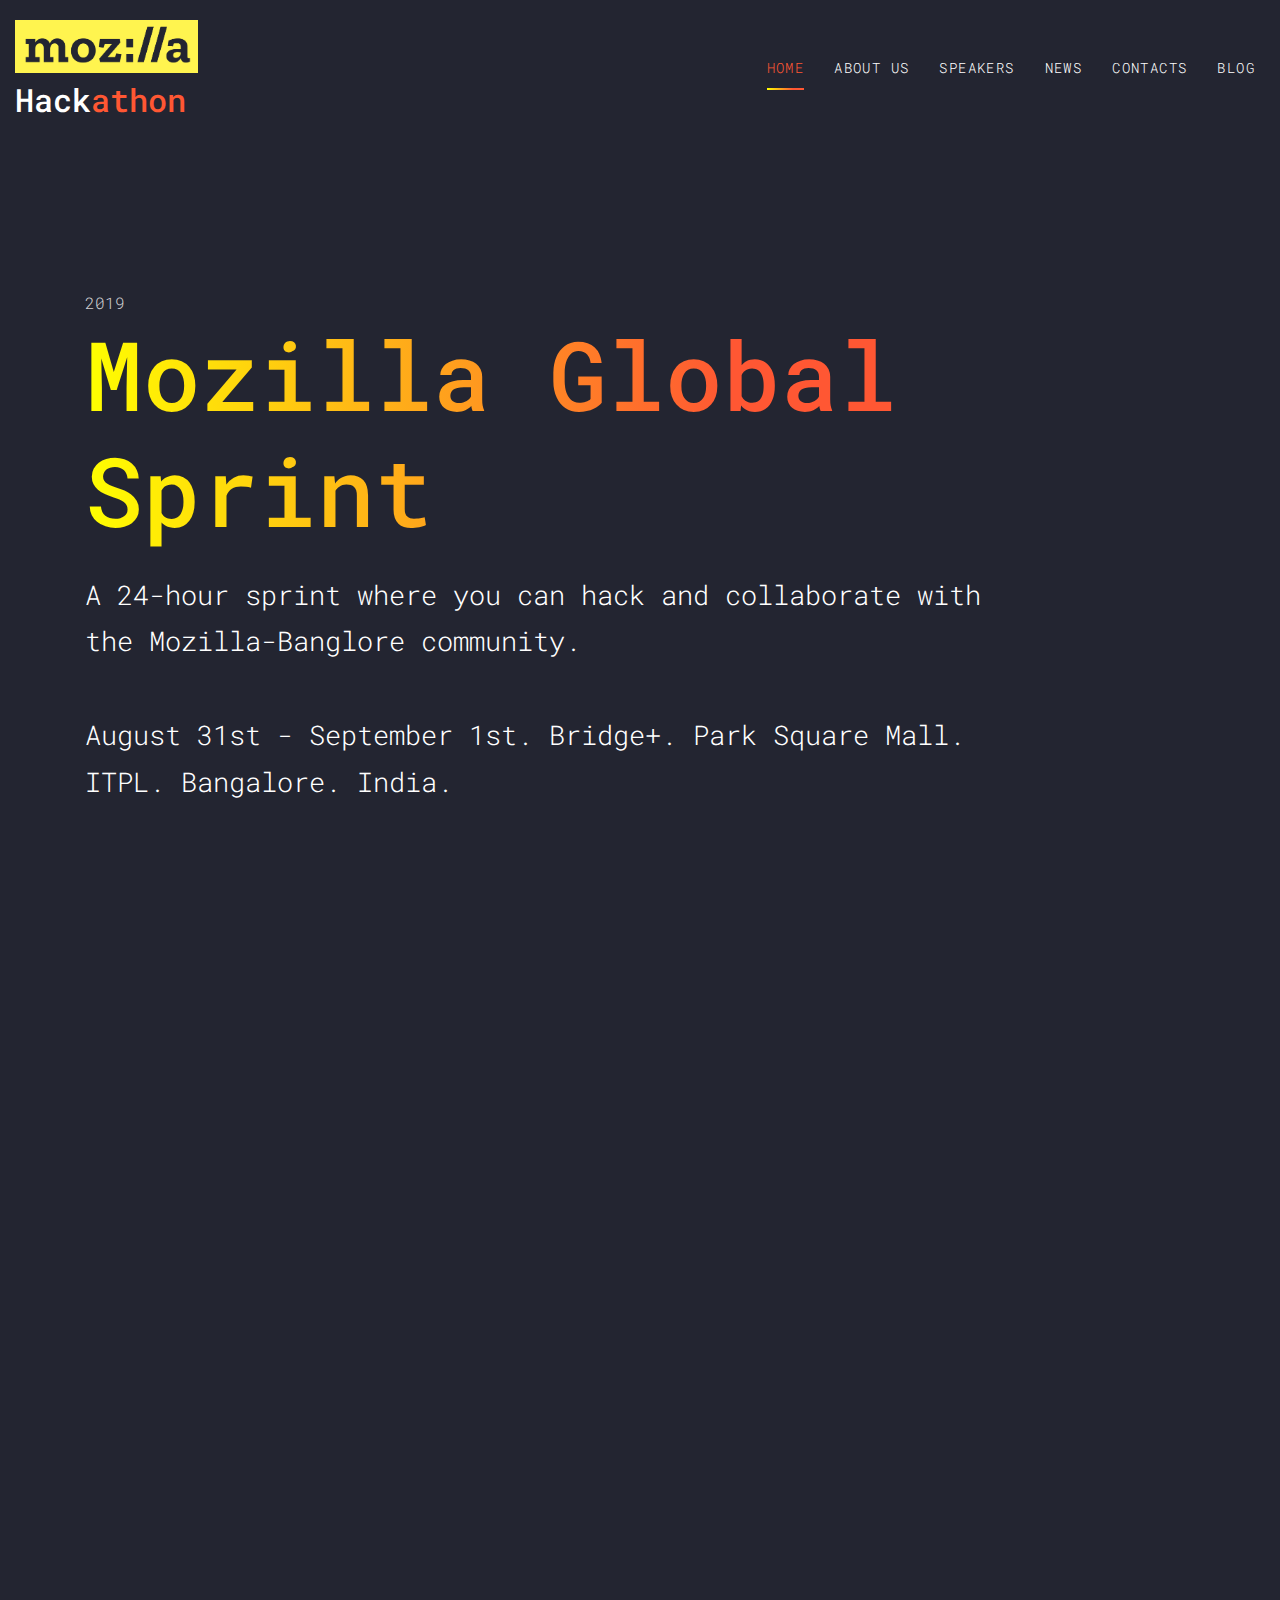
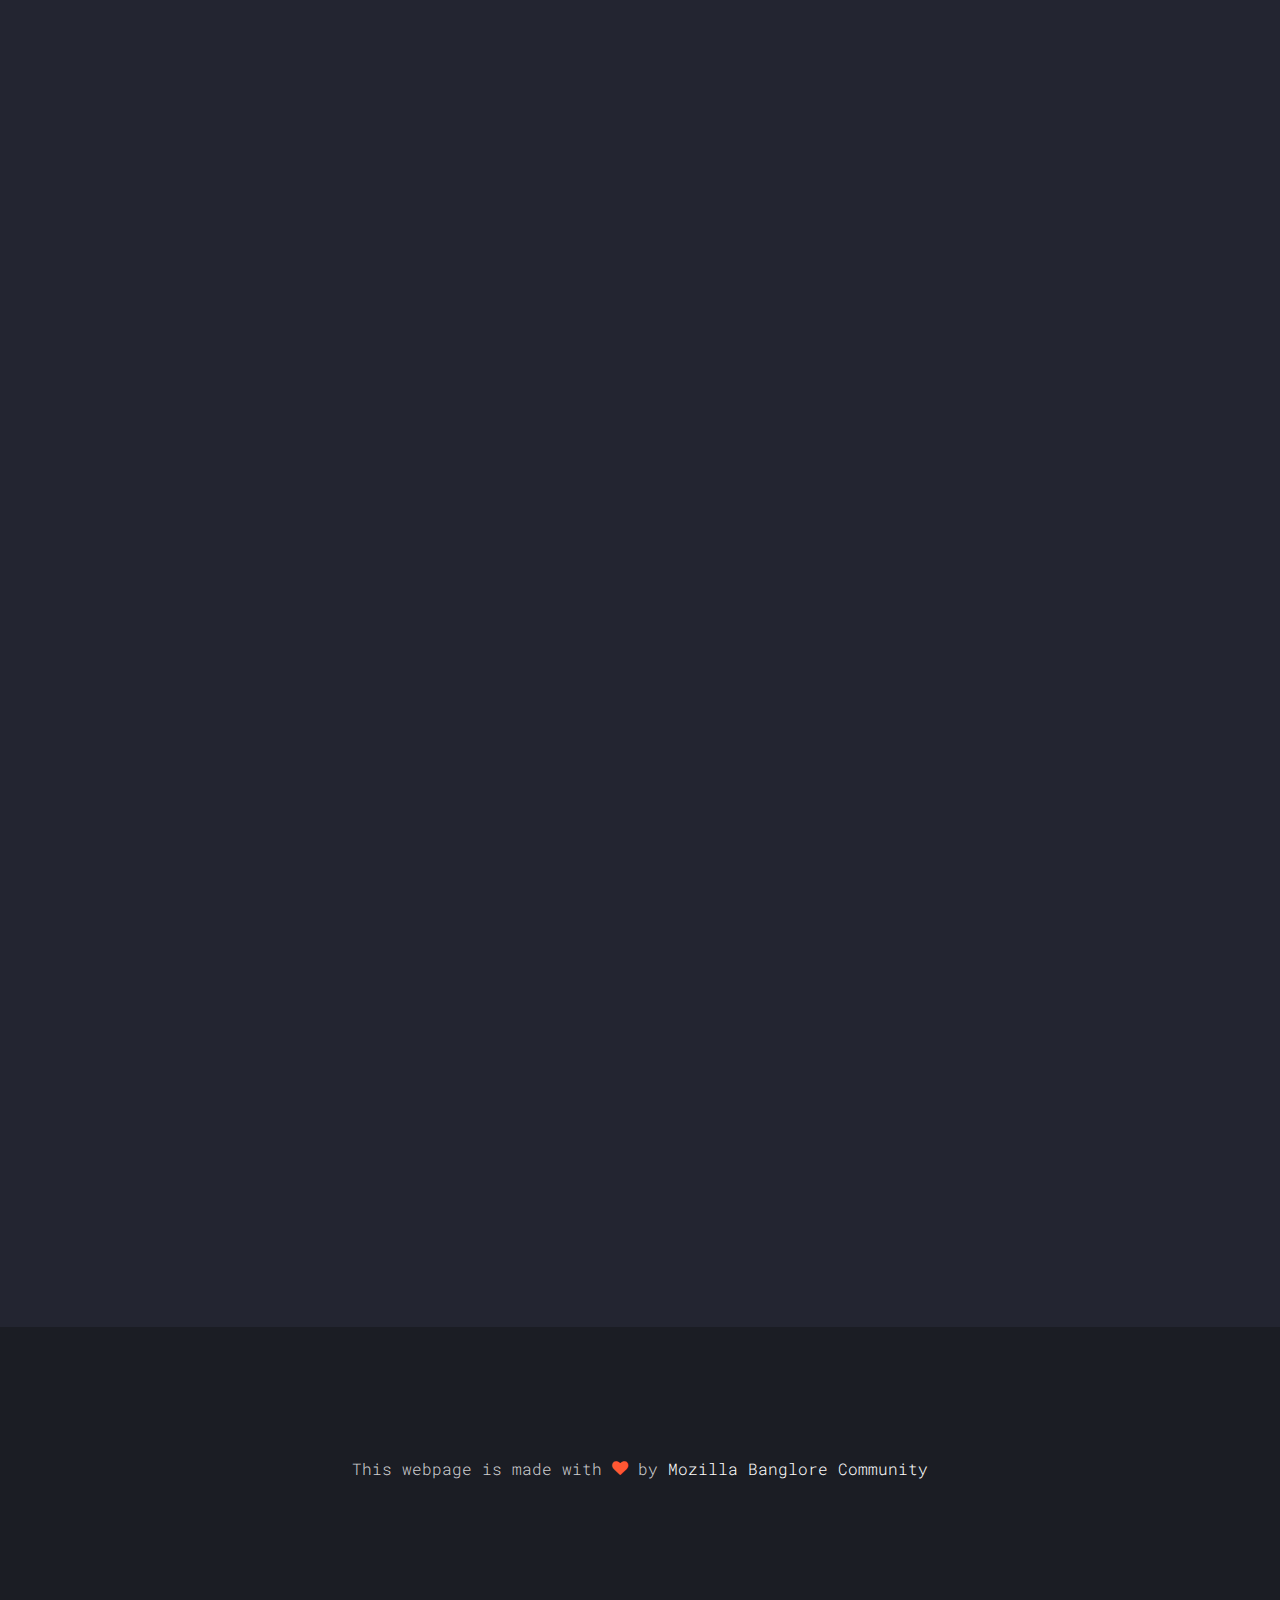
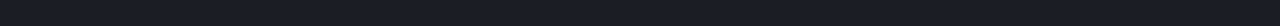
==== commit 60ae4f9b: "updates" ====
--- a/index.html
+++ b/index.html
@@ -337,15 +337,15 @@
             <img src="images/logo_6.png" alt="Image" class="img-fluid">
           </div> -->
 
-        </div>
-
-        <div class="row" data-aos="fade-up" data-aos-delay="500">
+        <!-- </div> -->
+
+        <!-- <div class="row" data-aos="fade-up" data-aos-delay="500">
           <div class="col-12 text-center pt-5">
             <a href="https://www.cognitoforms.com/IIITHyderabad2/VolunteerFormInternetHealthSprint19" class="btn-custom" data-aos="fade-up" data-aos-delay="800"><span>Be a Volunteer</span></a>
           </div>
         </div>
       </div>
-    </div> -->
+    </div>  -->
     <!-- <div class="site-section">
       <div class="container">
         <div class="row mb-5">
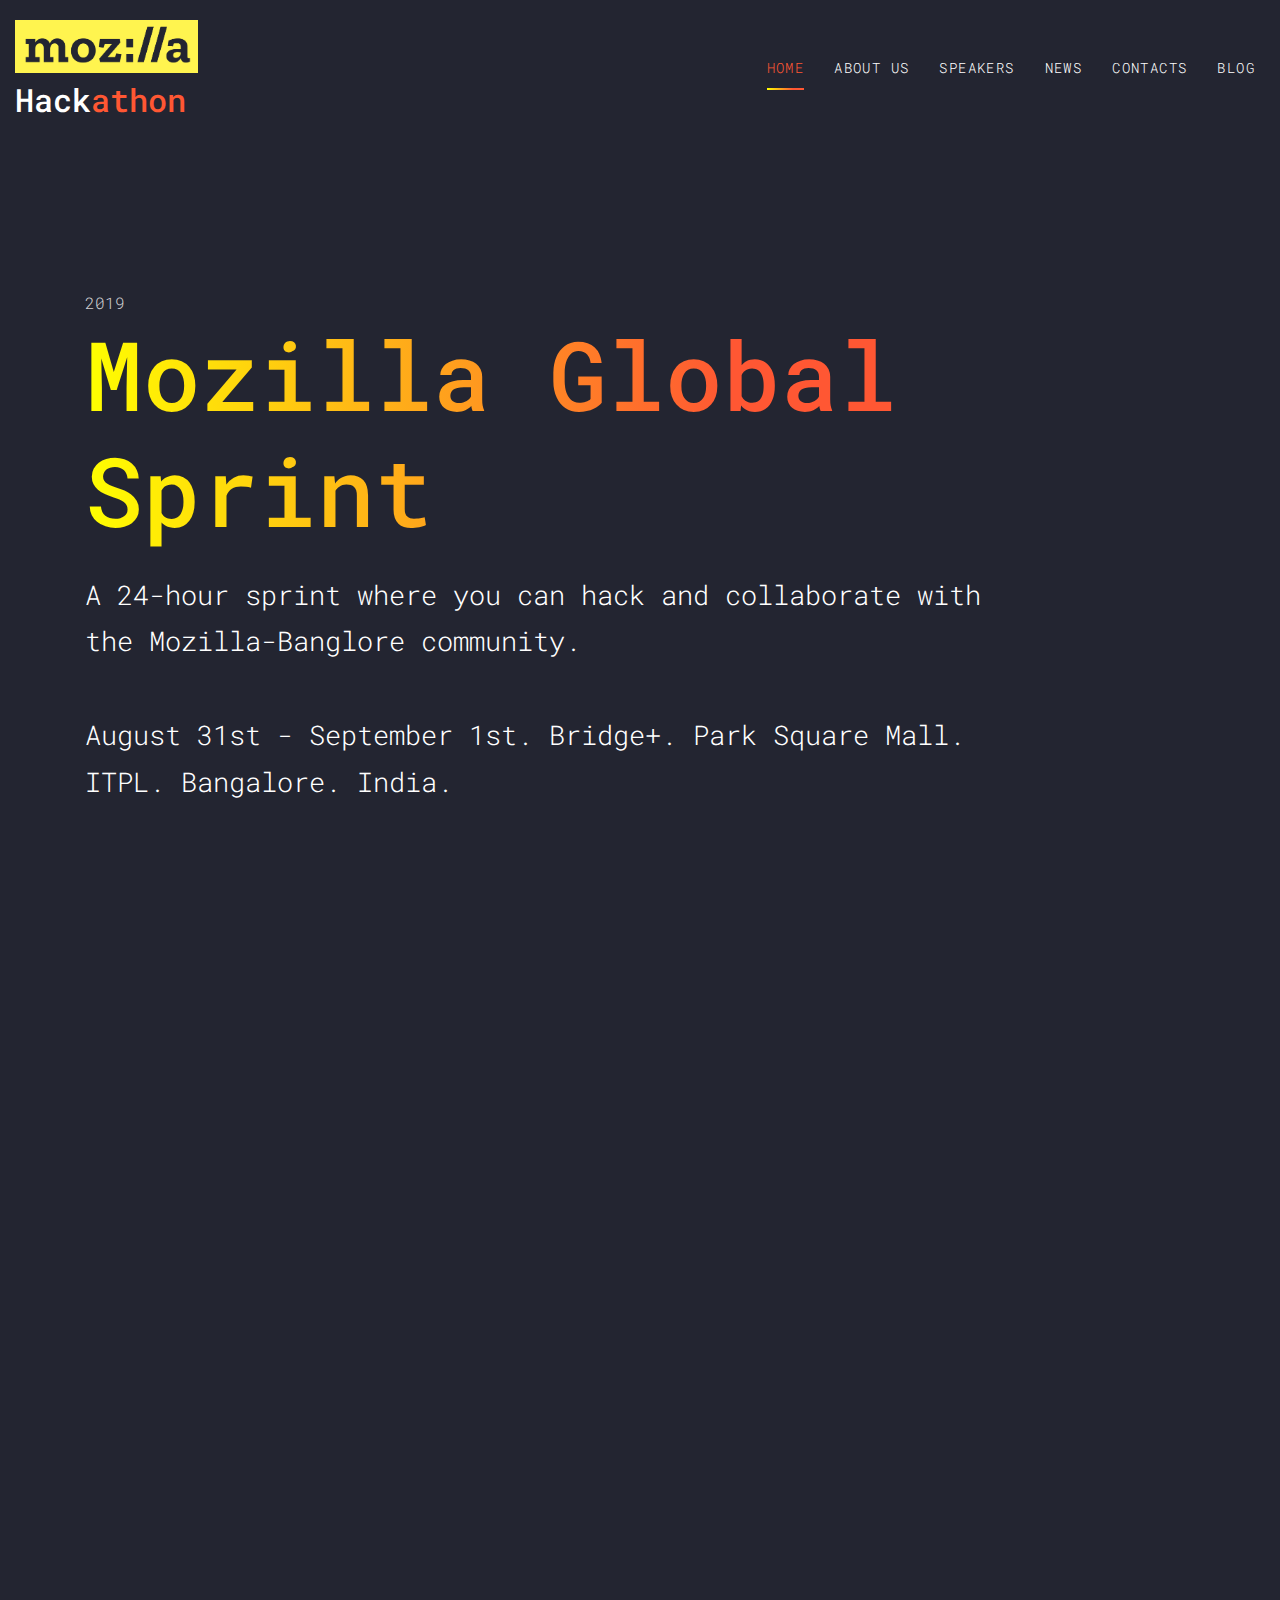
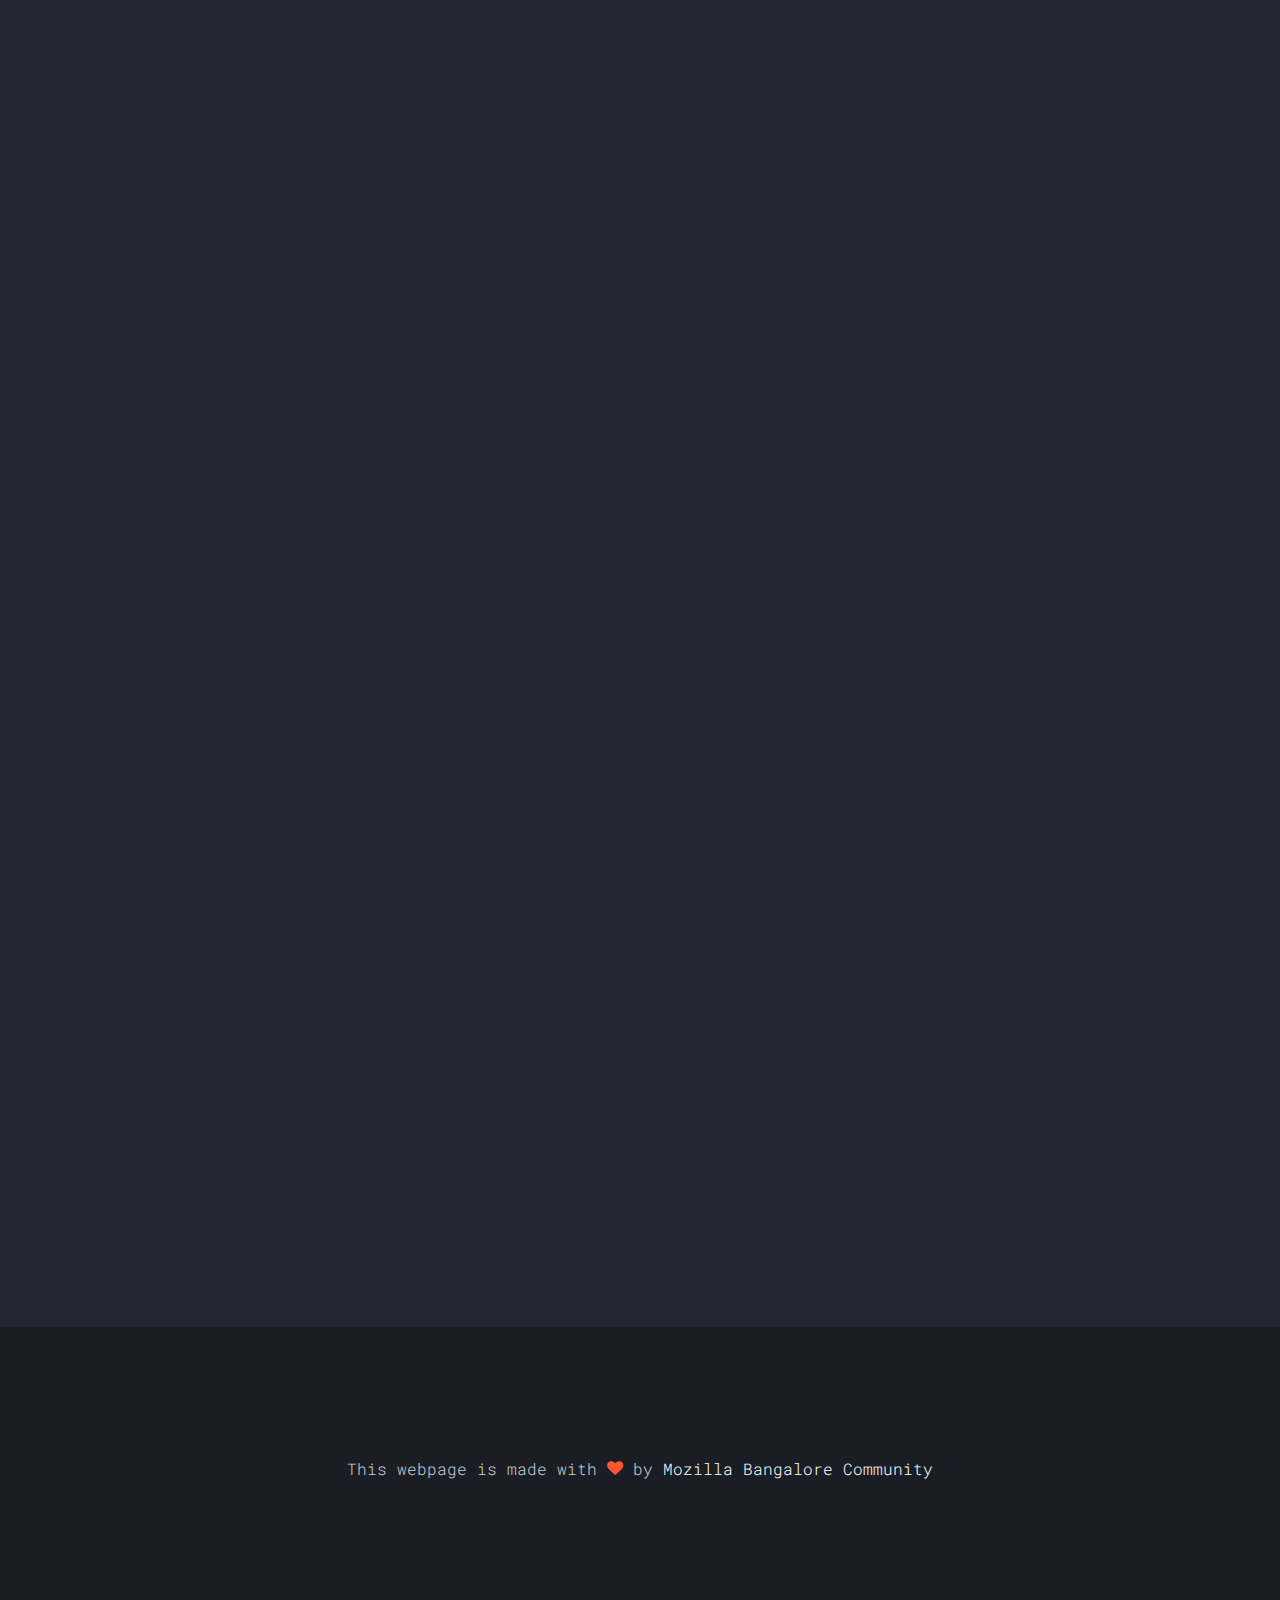
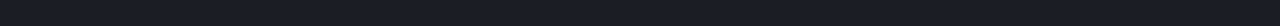
==== commit a1e9d75e: "updated name" ====
--- a/index.html
+++ b/index.html
@@ -1,25 +1,27 @@
 <!DOCTYPE html>
 <html lang="en">
-  <head>
-    <title>Mozilla Global Sprint &mdash; 19</title>
-    <meta charset="utf-8">
-    <meta name="viewport" content="width=device-width, initial-scale=1, shrink-to-fit=no">
-
-    <link href="https://fonts.googleapis.com/css?family=Roboto+Mono" rel="stylesheet">
-    <link rel="stylesheet" href="fonts/icomoon/style.css">
-    <link rel="stylesheet" href="css/bootstrap.min.css">
-    <link rel="stylesheet" href="css/magnific-popup.css">
-    <link rel="stylesheet" href="css/jquery-ui.css">
-    <link rel="stylesheet" href="css/owl.carousel.min.css">
-    <link rel="stylesheet" href="css/owl.theme.default.min.css">
-    <link rel="stylesheet" href="css/bootstrap-datepicker.css">
-    <link rel="stylesheet" href="fonts/flaticon/font/flaticon.css">
-    <link rel="stylesheet" href="css/aos.css">
-    <link rel="icon" href="./images/favicon.png" type="image/png" sizes="16x16">
-    <link rel="stylesheet" href="css/style.css">
-  </head>
-  <body>
-  
+
+<head>
+  <title>Mozilla Global Sprint &mdash; 19</title>
+  <meta charset="utf-8">
+  <meta name="viewport" content="width=device-width, initial-scale=1, shrink-to-fit=no">
+
+  <link href="https://fonts.googleapis.com/css?family=Roboto+Mono" rel="stylesheet">
+  <link rel="stylesheet" href="fonts/icomoon/style.css">
+  <link rel="stylesheet" href="css/bootstrap.min.css">
+  <link rel="stylesheet" href="css/magnific-popup.css">
+  <link rel="stylesheet" href="css/jquery-ui.css">
+  <link rel="stylesheet" href="css/owl.carousel.min.css">
+  <link rel="stylesheet" href="css/owl.theme.default.min.css">
+  <link rel="stylesheet" href="css/bootstrap-datepicker.css">
+  <link rel="stylesheet" href="fonts/flaticon/font/flaticon.css">
+  <link rel="stylesheet" href="css/aos.css">
+  <link rel="icon" href="./images/favicon.png" type="image/png" sizes="16x16">
+  <link rel="stylesheet" href="css/style.css">
+</head>
+
+<body>
+
   <div class="site-wrap">
 
     <div class="site-mobile-menu">
@@ -30,12 +32,15 @@
       </div>
       <div class="site-mobile-menu-body"></div>
     </div>
-    
+
     <header class="site-navbar py-3" role="banner">
       <div class="container-fluid">
         <div class="row align-items-center">
           <div class="col-11 col-xl-2">
-              <h1 class="mb-0"><a href="index.html" class="text-white h2 mb-0"><img src="images/moz-logo2.png" alt="Mozilla" class="img-fluid"> </a></h1>  <h1 class="mb-0"><a href="index.html" class="text-white h2 mb-0">Hack<span class="text-primary">athon</span> </a></h1>
+            <h1 class="mb-0"><a href="index.html" class="text-white h2 mb-0"><img src="images/moz-logo2.png"
+                  alt="Mozilla" class="img-fluid"> </a></h1>
+            <h1 class="mb-0"><a href="index.html" class="text-white h2 mb-0">Hack<span class="text-primary">athon</span>
+              </a></h1>
           </div>
           <div class="col-12 col-md-10 d-none d-xl-block">
             <nav class="site-navigation position-relative text-right" role="navigation">
@@ -43,65 +48,70 @@
                 <li class="active"><a href="index.html">Home</a></li>
                 <li><a href="about.html">About Us</a></li>
                 <li><a href="speakers.html">Speakers</a></li>
-                <li><a href="news.html">News</a></li> 
+                <li><a href="news.html">News</a></li>
                 <li><a href="contact.html">Contacts</a></li>
                 <li><a href="https://medium.com/mozilla-india">Blog</a></li>
               </ul>
             </nav>
           </div>
-          <div class="d-inline-block d-xl-none ml-md-0 mr-auto py-3" style="position: relative; top: 3px;"><a href="#" class="site-menu-toggle js-menu-toggle text-white"><span class="icon-menu h3"></span></a></div>
-          </div>
-        </div>
-      </div>
-    </header>
-
-    <div class="site-section site-hero">
-      <div class="container">
-        <div class="row align-items-center">
-          <div class="col-md-10">
-            <span class="d-block mb-3 caption" data-aos="fade-up" data-aos-delay="100"></span> 2019</span>
-            <h1 class="d-block mb-4" data-aos="fade-up" data-aos-delay="200">Mozilla Global Sprint</h1>
-            <span class="d-block mb-5 caption" data-aos="fade-up" data-aos-delay="300">A 24-hour sprint where you can hack and collaborate with the Mozilla-Banglore community.</span>
-            <span class="d-block mb-5 caption" data-aos="fade-up" data-aos-delay="300">August 31st - September 1st. Bridge+. Park Square Mall. ITPL. Bangalore. India. </a></span>
-            <!-- <a href="#" class="btn-custom" data-aos="fade-up" data-aos-delay="400"><span>Buy Tickets</span></a> -->
-          </div>
-        </div>
-      </div>
-    </div>
-
-    
-    <div class="site-section">
-        <div class="container">
-          <div class="row mb-5">
-            <div class="col-lg-4" data-aos="fade-up" data-aos-delay="100">
-              <div class="site-section-heading">
-                <h2>About Event</h2>
-              </div>
-            </div>
-            <div class="col-lg-10 mt-5 pl-lg-5" data-aos="fade-up" data-aos-delay="200">
-              <br><br><br>
-              <p>
-                  Mozilla’s annual Global Sprint, a two-day worldwide distributed hackathon for open-source projects, is a great opportunity for communities of all kinds to learn open practices, collaborate, and grow together.   
-                  At the Sprint, all are welcome, from every skill level and background — from designers, engineers, and educators to activists, researchers, and artists.</p>
-            </div>
-          </div>
-        </div>
-      </div>
-
-    <div class="site-section">
-      <div class="container">
-        <div class="row mb-5">
-          <div class="col-lg-4" data-aos="fade-up" data-aos-delay="100">
-            <div class="site-section-heading">
-              <h2>Speakers</h2>
-            </div>
-          </div>
-          <div class="col-lg-10 mt-5 pl-lg-5" data-aos="fade-up" data-aos-delay="200">
-            <p>Coming Soon.</p>
-          </div>
-        </div>
-
-        <!-- <div class="row align-items-center speaker">
+          <div class="d-inline-block d-xl-none ml-md-0 mr-auto py-3" style="position: relative; top: 3px;"><a href="#"
+              class="site-menu-toggle js-menu-toggle text-white"><span class="icon-menu h3"></span></a></div>
+        </div>
+      </div>
+  </div>
+  </header>
+
+  <div class="site-section site-hero">
+    <div class="container">
+      <div class="row align-items-center">
+        <div class="col-md-10">
+          <span class="d-block mb-3 caption" data-aos="fade-up" data-aos-delay="100"></span> 2019</span>
+          <h1 class="d-block mb-4" data-aos="fade-up" data-aos-delay="200">Mozilla Global Sprint</h1>
+          <span class="d-block mb-5 caption" data-aos="fade-up" data-aos-delay="300">A 24-hour sprint where you can hack
+            and collaborate with the Mozilla-Banglore community.</span>
+          <span class="d-block mb-5 caption" data-aos="fade-up" data-aos-delay="300">August 31st - September 1st.
+            Bridge+. Park Square Mall. ITPL. Bangalore. India. </a></span>
+          <!-- <a href="#" class="btn-custom" data-aos="fade-up" data-aos-delay="400"><span>Buy Tickets</span></a> -->
+        </div>
+      </div>
+    </div>
+  </div>
+
+
+  <div class="site-section">
+    <div class="container">
+      <div class="row mb-5">
+        <div class="col-lg-4" data-aos="fade-up" data-aos-delay="100">
+          <div class="site-section-heading">
+            <h2>About Event</h2>
+          </div>
+        </div>
+        <div class="col-lg-10 mt-5 pl-lg-5" data-aos="fade-up" data-aos-delay="200">
+          <br><br><br>
+          <p>
+            Mozilla’s annual Global Sprint, a two-day worldwide distributed hackathon for open-source projects, is a
+            great opportunity for communities of all kinds to learn open practices, collaborate, and grow together.
+            At the Sprint, all are welcome, from every skill level and background — from designers, engineers, and
+            educators to activists, researchers, and artists.</p>
+        </div>
+      </div>
+    </div>
+  </div>
+
+  <div class="site-section">
+    <div class="container">
+      <div class="row mb-5">
+        <div class="col-lg-4" data-aos="fade-up" data-aos-delay="100">
+          <div class="site-section-heading">
+            <h2>Speakers</h2>
+          </div>
+        </div>
+        <div class="col-lg-10 mt-5 pl-lg-5" data-aos="fade-up" data-aos-delay="200">
+          <p>Coming Soon.</p>
+        </div>
+      </div>
+
+      <!-- <div class="row align-items-center speaker">
           <div class="col-lg-6 mb-5 mb-lg-0" data-aos="fade" data-aos-delay="100">
             <img src="images/person_1.jpg" alt="Image" class="img-fluid">
           </div>
@@ -178,13 +188,13 @@
           </div>
         </div> -->
 
-        
-      </div>
-    </div>
-
-
-    
-    <!-- <div class="site-section">
+
+    </div>
+  </div>
+
+
+
+  <!-- <div class="site-section">
       <div class="container">
         <div class="row mb-5">
           <div class="col-lg-4" data-aos="fade-up">
@@ -261,19 +271,19 @@
       </div>
     </div> -->
 
-    <div class="site-section">
-      <div class="container">
-        <div class="row mb-5">
-          <div class="col-lg-4 ">
-            <div class="site-section-heading" data-aos="fade-up">
-              <h2>Sponsors</h2>
-            </div>
-          </div>
-          <div class="col-lg-10 mt-5 pl-lg-5" data-aos="fade-up" data-aos-delay="100">
-            <p>Coming Soon. Wish to sponser? Fill the form below.</p>
-          </div>
-        </div>
-        <!-- <div class="row mb-5">
+  <div class="site-section">
+    <div class="container">
+      <div class="row mb-5">
+        <div class="col-lg-4 ">
+          <div class="site-section-heading" data-aos="fade-up">
+            <h2>Sponsors</h2>
+          </div>
+        </div>
+        <div class="col-lg-10 mt-5 pl-lg-5" data-aos="fade-up" data-aos-delay="100">
+          <p>Coming Soon. Wish to sponser? Fill the form below.</p>
+        </div>
+      </div>
+      <!-- <div class="row mb-5">
           <div class="col-md-6 col-lg-4 mb-5 mb-lg-0" data-aos="fade" data-aos-delay="200">
             <img src="images/logo_1.png" alt="Image" class="img-fluid">
           </div>
@@ -294,17 +304,17 @@
             <img src="images/logo_6.png" alt="Image" class="img-fluid">
           </div> -->
 
-        </div>
-
-        <div class="row" data-aos="fade-up" data-aos-delay="500">
-          <div class="col-12 text-center pt-5">
-            <a href="" class="btn-custom" data-aos="fade-up" data-aos-delay="800"><span>Coming Soon!</span></a>
-          </div>
-        </div>
-      </div>
-    </div>
-
-    <!-- <div class="site-section">
+    </div>
+
+    <div class="row" data-aos="fade-up" data-aos-delay="500">
+      <div class="col-12 text-center pt-5">
+        <a href="" class="btn-custom" data-aos="fade-up" data-aos-delay="800"><span>Coming Soon!</span></a>
+      </div>
+    </div>
+  </div>
+  </div>
+
+  <!-- <div class="site-section">
       <div class="container">
         <div class="row mb-5">
           <div class="col-lg-4 ">
@@ -337,16 +347,16 @@
             <img src="images/logo_6.png" alt="Image" class="img-fluid">
           </div> -->
 
-        <!-- </div> -->
-
-        <!-- <div class="row" data-aos="fade-up" data-aos-delay="500">
+  <!-- </div> -->
+
+  <!-- <div class="row" data-aos="fade-up" data-aos-delay="500">
           <div class="col-12 text-center pt-5">
             <a href="https://www.cognitoforms.com/IIITHyderabad2/VolunteerFormInternetHealthSprint19" class="btn-custom" data-aos="fade-up" data-aos-delay="800"><span>Be a Volunteer</span></a>
           </div>
         </div>
       </div>
     </div>  -->
-    <!-- <div class="site-section">
+  <!-- <div class="site-section">
       <div class="container">
         <div class="row mb-5">
           <div class="col-lg-4">
@@ -404,9 +414,9 @@
         </div>
       </div>
     </div> -->
-      
-    <footer class="site-footer">
-      <!-- <div class="container">
+
+  <footer class="site-footer">
+    <!-- <div class="container">
         <div class="row mb-5">
           <div class="col-md-4">
             <h2 class="footer-heading text-uppercase mb-4">About Event</h2>
@@ -431,18 +441,19 @@
             </p>
           </div>
         </div> -->
-        <!-- <div class="row">
+    <!-- <div class="row">
            -->
-            <div class="col-md-12 text-center">
-              <p>
-               This webpage is made with <i class="icon-heart text-primary" aria-hidden="true"></i> by <a href="https://t.me/moztsap" target="_blank" >Mozilla Banglore Community</a>
-              </p>
-
-          </div>
-        <!-- </div>
+    <div class="col-md-12 text-center">
+      <p>
+        This webpage is made with <i class="icon-heart text-primary" aria-hidden="true"></i> by <a
+          href="https://t.me/moztsap" target="_blank">Mozilla Bangalore Community</a>
+      </p>
+
+    </div>
+    <!-- </div>
       </div> -->
-    </footer>
-    
+  </footer>
+
   </div>
 
   <script src="js/jquery-3.3.1.min.js"></script>
@@ -457,6 +468,7 @@
   <script src="js/bootstrap-datepicker.min.js"></script>
   <script src="js/aos.js"></script>
   <script src="js/main.js"></script>
-    
-  </body>
+
+</body>
+
 </html>